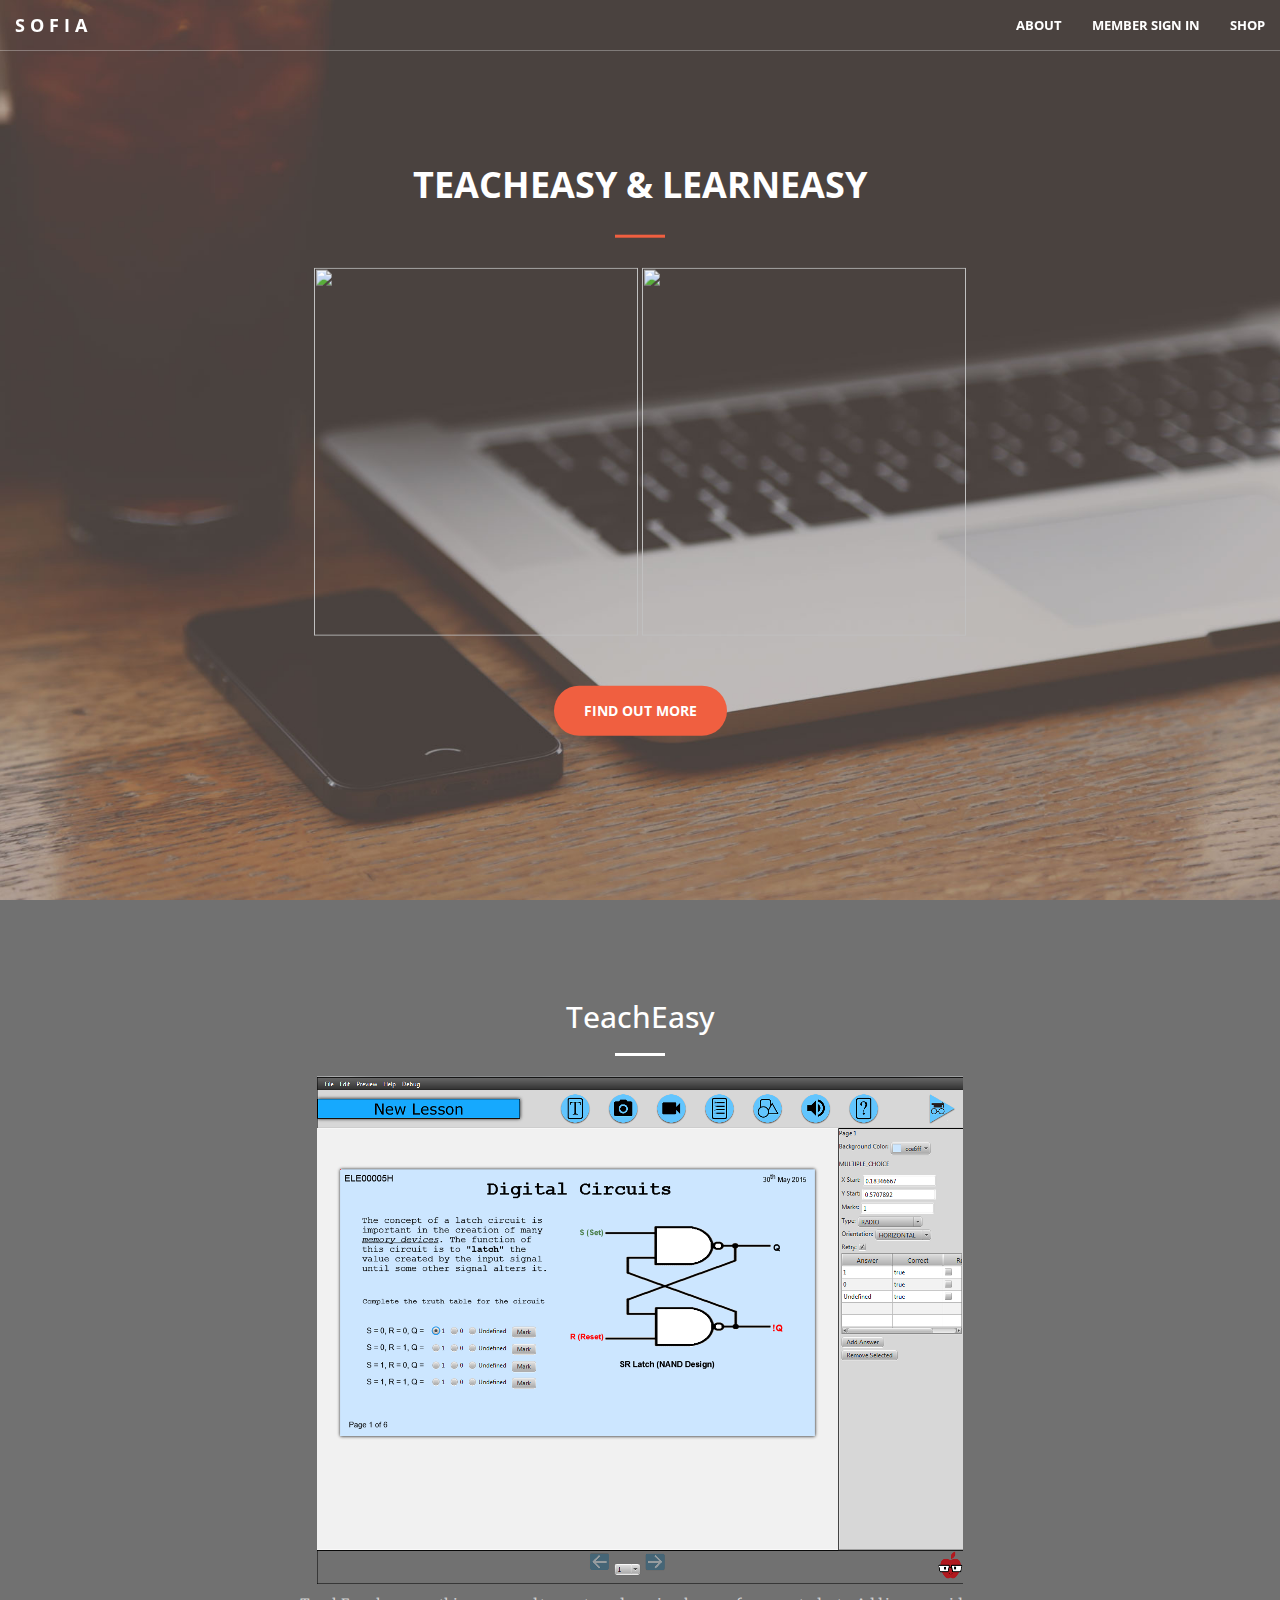
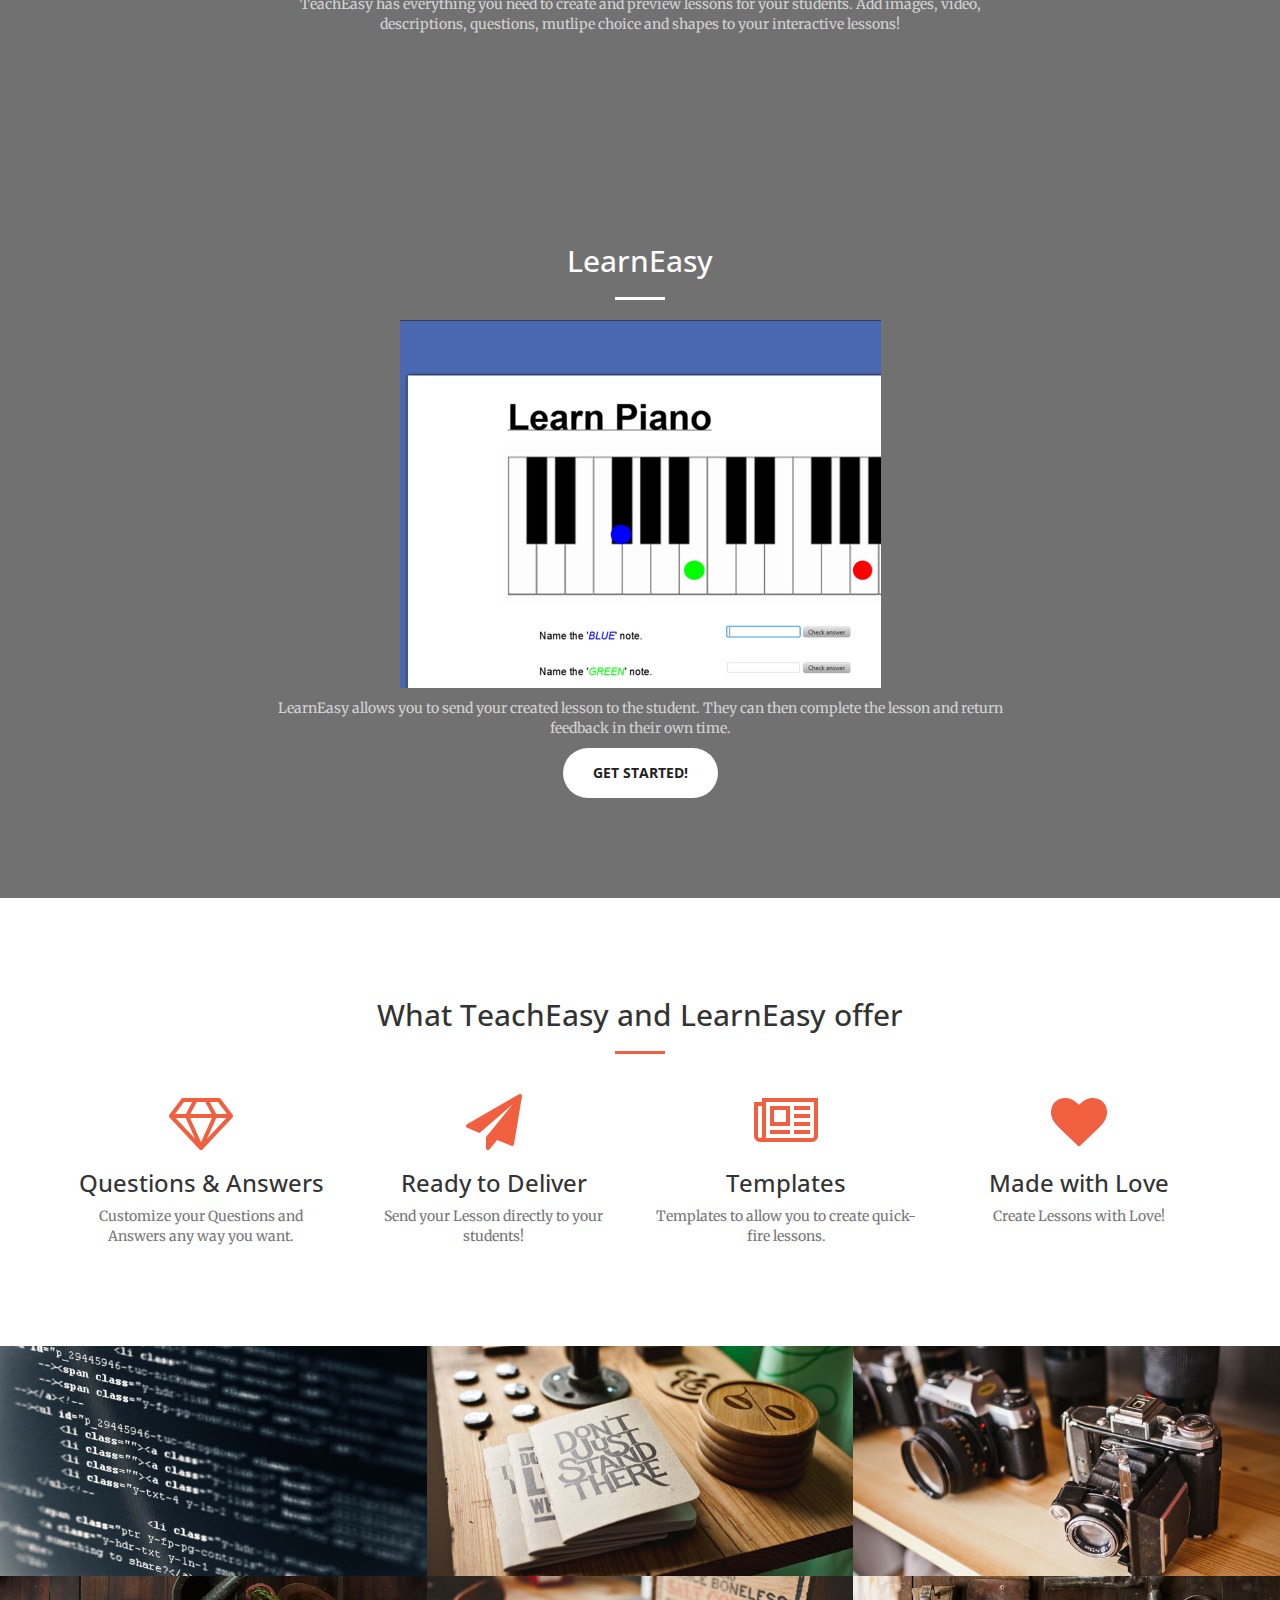
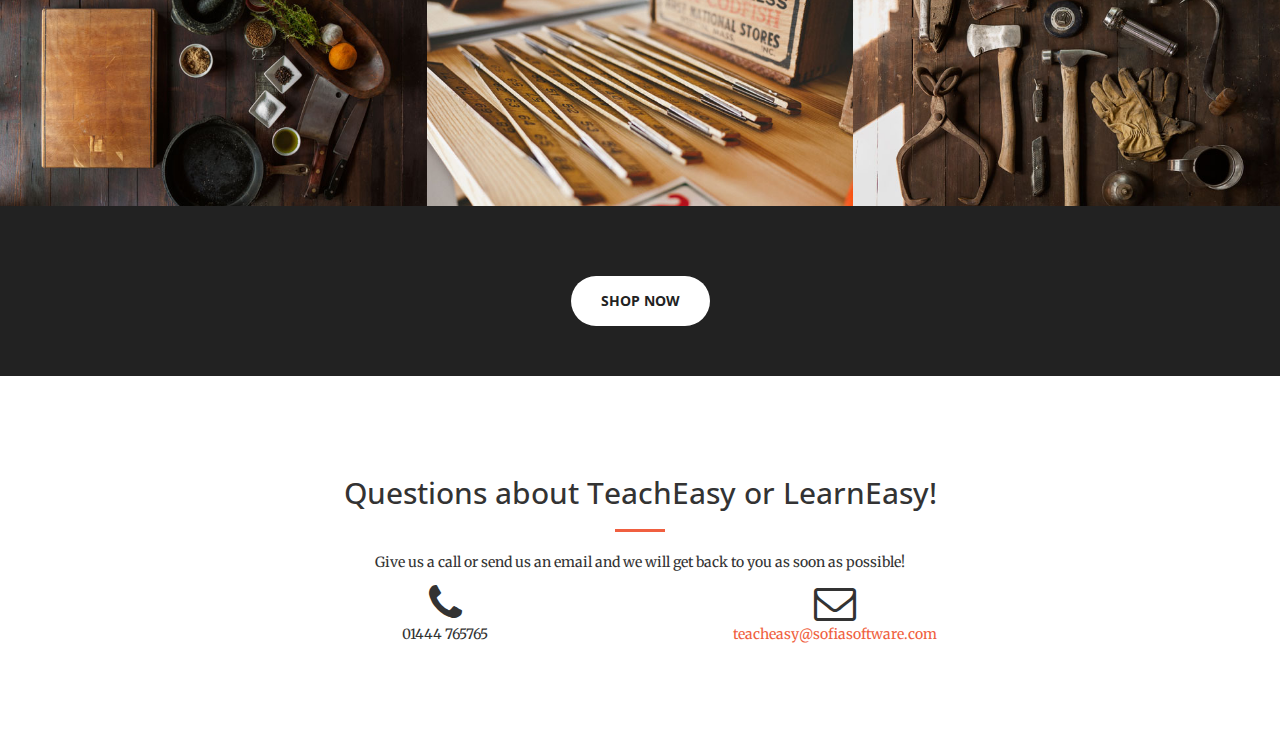
==== index.html @ ffafb415 "Some changes..." ====
<!DOCTYPE html>
<html lang="en">

<head>

    <meta charset="utf-8">
    <meta http-equiv="X-UA-Compatible" content="IE=edge">
    <meta name="viewport" content="width=device-width, initial-scale=1">
    <meta name="description" content="">
    <meta name="author" content="">

    <title>Sofia Software Solutions - TeachEasy & LearnEasy</title>

    <!-- Bootstrap Core CSS -->
    <link rel="stylesheet" href="css/bootstrap.min.css" type="text/css">

    <!-- Custom Fonts -->
    <link href='http://fonts.googleapis.com/css?family=Open+Sans:300italic,400italic,600italic,700italic,800italic,400,300,600,700,800' rel='stylesheet' type='text/css'>
    <link href='http://fonts.googleapis.com/css?family=Merriweather:400,300,300italic,400italic,700,700italic,900,900italic' rel='stylesheet' type='text/css'>
    <link rel="stylesheet" href="font-awesome/css/font-awesome.min.css" type="text/css">

    <!-- Plugin CSS -->
    <link rel="stylesheet" href="css/animate.min.css" type="text/css">

    <!-- Custom CSS -->
    <link rel="stylesheet" href="css/creative.css" type="text/css">
    

        <script type="text/javascript" src="js/banner1.js"></script>
    <script type="text/javascript" src="http://www.google.com/jsapi"></script>
    <script type="text/javascript" src="js/modernizr.custom.41769.js"></script>

    <!-- HTML5 Shim and Respond.js IE8 support of HTML5 elements and media queries -->
    <!-- WARNING: Respond.js doesn't work if you view the page via file:// -->
    <!--[if lt IE 9]>
        <script src="https://oss.maxcdn.com/libs/html5shiv/3.7.0/html5shiv.js"></script>
        <script src="https://oss.maxcdn.com/libs/respond.js/1.4.2/respond.min.js"></script>
    <![endif]-->

</head>

<body id="page-top">

    <nav id="mainNav" class="navbar navbar-default navbar-fixed-top">
        <div class="container-fluid">
            <!-- Brand and toggle get grouped for better mobile display -->
            <div class="navbar-header">
                <button type="button" class="navbar-toggle collapsed" data-toggle="collapse" data-target="#bs-example-navbar-collapse-1">
                    <span class="sr-only">Toggle navigation</span>
                    <span class="icon-bar"></span>
                    <span class="icon-bar"></span>
                    <span class="icon-bar"></span>
                </button>
                <a class="navbar-brand page-scroll" href="#page-top">S O F I A</a>
            </div>

            <!-- Collect the nav links, forms, and other content for toggling -->
            <div class="collapse navbar-collapse" id="bs-example-navbar-collapse-1">   

                <ul class="nav navbar-nav navbar-right">
                    <li>
                        <a class="page-scroll" href="#TeachEasy">About</a>
                    </li>
                    <li>
                        <a class="btn wow tada" href="signin.html">Member Sign In</a>
                    </li>
                    <li>
                        <a class="page-scroll" href="#portfolio">Shop</a>
                    </li>
                </ul>
            </div>
            <!-- /.navbar-collapse -->
        </div>
        <!-- /.container-fluid -->
    </nav>

    <header >
        <div class="header-content">
            <div class="header-content-inner">
                <h1>TeachEasy & LearnEasy</h1>
                <hr>
                <p><a href="#LearnEasy"><img style="width: 324px; height: 368px;" src="/img/LE.png"></a>
                   <a href="#TeachEasy"><img style="width: 324px; height: 368px;" src="/img/TE.png"></a>
                </p>
                <a href="#TeachEasy" class="btn btn-primary btn-xl page-scroll">Find Out More</a>
            </div>
        </div>
    </header>

    <section class="bg-primary" id="TeachEasy">
        <div class="container">
            <div class="row">
                <div class="col-lg-8 col-lg-offset-2 text-center">
                    <h2 class="section-heading">TeachEasy</h2>
                    <hr class="light">
                    <p><img src="images/FrontPage/TeachEasyScreen.png"></p>
                    <p class="text-faded">TeachEasy has everything you need to create and preview lessons for your students. Add images, video, descriptions, questions, mutlipe choice and shapes to your interactive lessons!</p>
                </div>
            </div>
        </div>
    </section>

    <section class="bg-primary" id="LearnEasy">
        <div class="container">
            <div class="row">
                <div class="col-lg-8 col-lg-offset-2 text-center">
                    <h2 class="section-heading">LearnEasy</h2>
                    <hr class="light">
                    <p><img src="img/learnEasyScreenshot.png"></p>
                    <p class="text-faded">LearnEasy allows you to send your created lesson to the student. They can then complete the lesson and return feedback in their own time.</p>
                    <a href="#" class="btn btn-default btn-xl">Get Started!</a>
                </div>
            </div>
        </div>
    </section>
    
    <section id="services">
        <div class="container">
            <div class="row">
                <div class="col-lg-12 text-center">
                    <h2 class="section-heading">What TeachEasy and LearnEasy offer</h2>
                    <hr class="primary">
                </div>
            </div>
        </div>
        <div class="container">
            <div class="row">
                <div class="col-lg-3 col-md-6 text-center">
                    <div class="service-box">
                        <i class="fa fa-4x fa-diamond wow bounceIn text-primary"></i>
                        <h3>Questions & Answers</h3>
                        <p class="text-muted">Customize your Questions and Answers any way you want.</p>
                    </div>
                </div>
                <div class="col-lg-3 col-md-6 text-center">
                    <div class="service-box">
                        <i class="fa fa-4x fa-paper-plane wow bounceIn text-primary" data-wow-delay=".1s"></i>
                        <h3>Ready to Deliver</h3>
                        <p class="text-muted">Send your Lesson directly to your students!</p>
                    </div>
                </div>
                <div class="col-lg-3 col-md-6 text-center">
                    <div class="service-box">
                        <i class="fa fa-4x fa-newspaper-o wow bounceIn text-primary" data-wow-delay=".2s"></i>
                        <h3>Templates</h3>
                        <p class="text-muted">Templates to allow you to create quick-fire lessons.</p>
                    </div>
                </div>
                <div class="col-lg-3 col-md-6 text-center">
                    <div class="service-box">
                        <i class="fa fa-4x fa-heart wow bounceIn text-primary" data-wow-delay=".3s"></i>
                        <h3>Made with Love</h3>
                        <p class="text-muted">Create Lessons with Love!</p>
                    </div>
                </div>
            </div>
        </div>
    </section>

    <section class="no-padding" id="portfolio">
        <div class="container-fluid">
            <div class="row no-gutter">
                <div class="col-lg-4 col-sm-6">
                    <a href="#" class="portfolio-box">
                        <img src="img/picturelinks/code.png" class="img-responsive" alt="">
                        <div class="portfolio-box-caption">
                            <div class="portfolio-box-caption-content">
                                <div class="project-name">
                                    Multimedia capabilities
                                </div>
                            </div>
                        </div>
                    </a>
                </div>
                <div class="col-lg-4 col-sm-6">
                    <a href="#" class="portfolio-box">
                        <img src="img/portfolio/2.jpg" class="img-responsive" alt="">
                        <div class="portfolio-box-caption">
                            <div class="portfolio-box-caption-content">
                                <div class="project-name">
                                    Video & Audio Support
                                </div>
                            </div>
                        </div>
                    </a>
                </div>
                <div class="col-lg-4 col-sm-6">
                    <a href="#" class="portfolio-box">
                        <img src="img/portfolio/3.jpg" class="img-responsive" alt="">
                        <div class="portfolio-box-caption">
                            <div class="portfolio-box-caption-content">
                                <div class="project-name">
                                    Interactive Feedback
                                </div>
                            </div>
                        </div>
                    </a>
                </div>
                <div class="col-lg-4 col-sm-6">
                    <a href="#" class="portfolio-box">
                        <img src="img/portfolio/4.jpg" class="img-responsive" alt="">
                        <div class="portfolio-box-caption">
                            <div class="portfolio-box-caption-content">
                                <div class="project-name">
                                    Fully Customizable Lessons
                                </div>
                            </div>
                        </div>
                    </a>
                </div>
                <div class="col-lg-4 col-sm-6">
                    <a href="#" class="portfolio-box">
                        <img src="img/portfolio/5.jpg" class="img-responsive" alt="">
                        <div class="portfolio-box-caption">
                            <div class="portfolio-box-caption-content">
                                <div class="project-name">
                                    Portable Files
                                </div>
                            </div>
                        </div>
                    </a>
                </div>
                <div class="col-lg-4 col-sm-6">
                    <a href="#" class="portfolio-box">
                        <img src="img/portfolio/6.jpg" class="img-responsive" alt="">
                        <div class="portfolio-box-caption">
                            <div class="portfolio-box-caption-content">
                                <div class="project-name">
                                    User Community
                                </div>
                            </div>
                        </div>
                    </a>
                </div>
            </div>
        </div>
    </section>

    <aside class="bg-dark">
        <div class="container text-center">
            <div class="call-to-action">
                <h2></h2>
                <a href="shop.html" class="btn btn-default btn-xl wow tada">Shop Now</a>
            </div>
        </div>
    </aside>

    <section id="contact">
        <div class="container">
            <div class="row">
                <div class="col-lg-8 col-lg-offset-2 text-center">
                    <h2 class="section-heading">Questions about TeachEasy or LearnEasy!</h2>
                    <hr class="primary">
                    <p>Give us a call or send us an email and we will get back to you as soon as possible!</p>
                </div>
                <div class="col-lg-4 col-lg-offset-2 text-center">
                    <i class="fa fa-phone fa-3x wow bounceIn"></i>
                    <p>01444 765765</p>
                </div>
                <div class="col-lg-4 text-center">
                    <i class="fa fa-envelope-o fa-3x wow bounceIn" data-wow-delay=".1s"></i>
                    <p><a href="mailto:your-email@your-domain.com">teacheasy@sofiasoftware.com</a></p>
                </div>
            </div>
        </div>
    </section>

    <!-- jQuery -->
    <script src="js/jquery.js"></script>

    <!-- Bootstrap Core JavaScript -->
    <script src="js/bootstrap.min.js"></script>

    <!-- Plugin JavaScript -->
    <script src="js/jquery.easing.min.js"></script>
    <script src="js/jquery.fittext.js"></script>
    <script src="js/wow.min.js"></script>

    <!-- Custom Theme JavaScript -->
<script type="text/javascript">
			
			if(Modernizr.canvas) {
			
				var wrapper = document.getElementById('wrapper'),
					loading	= document.createElement('div');
				
				loading.className = 'loading';
				loading.setAttribute('id','loading');
				loading.innerHTML = 'Loading...';

				wrapper.appendChild(loading);
			
				google.load('webfont','1');
				google.setOnLoadCallback(function() {
					WebFont.load({
						google: {
							families: ['Jockey One']
						},
						active: function() {
							setTimeout(function() {
								
								loading.style.display = 'none';
								
								var banner = new Banner();
								banner.initialize('canvas-banner');
								
								document.getElementById('font').style.display = 'block';
							
							}, 1000);
						},
						inactive: function() {
							
							// google font not loaded, we will use the default font : Arial (set in baner.js file)
							loading.style.display = 'none';
							
							var banner = new Banner();
							banner.initialize('canvas-banner');
							
						}
					});
				});
			
			}
			
        </script>

</body>

</html>
---- css/creative.css ----
/*!
 * Start Bootstrap - Creative Bootstrap Theme (http://startbootstrap.com)
 * Code licensed under the Apache License v2.0.
 * For details, see http://www.apache.org/licenses/LICENSE-2.0.
 */

html,
body {
    width: 100%;
    height: 100%;
}

body {
    font-family: Merriweather,'Helvetica Neue',Arial,sans-serif;
}

hr {
    max-width: 50px;
    border-color: #f05f40;
    border-width: 3px;
}

hr.light {
    border-color: #fff;
}

a {
    color: #f05f40;
    -webkit-transition: all .35s;
    -moz-transition: all .35s;
    transition: all .35s;
}

a:hover,
a:focus {
    color: #eb3812;
}

h1,
h2,
h3,
h4,
h5,
h6 {
    font-family: 'Open Sans','Helvetica Neue',Arial,sans-serif;
}
.wrapper {
  margin: 50px auto;
  width: 280px;
  height: 370px;
  background: white;
  border-radius: 10px;
  -webkit-box-shadow: 0px 0px 8px rgba(0,0,0,0.3);
  -moz-box-shadow:    0px 0px 8px rgba(0,0,0,0.3);
  box-shadow:         0px 0px 8px rgba(0,0,0,0.3);
  position: relative;
  z-index: 90;
}

.ribbon-wrapper-green {
  width: 85px;
  height: 88px;
  overflow: hidden;
  position: absolute;
  top: -3px;
  right: -3px;
}

.ribbon-green {
  font: bold 15px Sans-Serif;
  color: #333;
  text-align: center;
  text-shadow: rgba(255,255,255,0.5) 0px 1px 0px;
  -webkit-transform: rotate(45deg);
  -moz-transform:    rotate(45deg);
  -ms-transform:     rotate(45deg);
  -o-transform:      rotate(45deg);
  position: relative;
  padding: 7px 0;
  left: -5px;
  top: 15px;
  width: 120px;
  background-color: #BFDC7A;
  background-image: -webkit-gradient(linear, left top, left bottom, from(#BFDC7A), to(#8EBF45)); 
  background-image: -webkit-linear-gradient(top, #BFDC7A, #8EBF45); 
  background-image:    -moz-linear-gradient(top, #BFDC7A, #8EBF45); 
  background-image:     -ms-linear-gradient(top, #BFDC7A, #8EBF45); 
  background-image:      -o-linear-gradient(top, #BFDC7A, #8EBF45); 
  color: #6a6340;
  -webkit-box-shadow: 0px 0px 3px rgba(0,0,0,0.3);
  -moz-box-shadow:    0px 0px 3px rgba(0,0,0,0.3);
  box-shadow:         0px 0px 3px rgba(0,0,0,0.3);
}

.ribbon-green:before, .ribbon-green:after {
  content: "";
  border-top:   3px solid #6e8900;   
  border-left:  3px solid transparent;
  border-right: 3px solid transparent;
  position:absolute;
  bottom: -3px;
}

.ribbon-green:before {
  left: 0;
}
.ribbon-green:after {
  right: 0;
}​

p {
    margin-bottom: 20px;
    font-size: 16px;
    line-height: 1.5;
}

.bg-primary {
    background-color: #717171;
}
.bg-secondary {
    background-colour: #DDEAFC;
}

.bg-dark {
    color: #fff;
    background-color: #222;
}

.text-faded {
    color: rgba(255,255,255,.7);
}

section {
    padding: 100px 0;
}

aside {
    padding: 50px 0;
}

.no-padding {
    padding: 0;
}

.navbar-default {
    border-color: rgba(33,34,34,.05);
    font-family: 'Open Sans','Helvetica Neue',Arial,sans-serif;
    background-color: #fff;
    -webkit-transition: all .35s;
    -moz-transition: all .35s;
    transition: all .35s;
}

.navbar-default .navbar-header .navbar-brand {
    text-transform: uppercase;
    font-family: 'Open Sans','Helvetica Neue',Arial,sans-serif;
    font-weight: 700;
    color: #f05f40;
}

.navbar-default .navbar-header .navbar-brand:hover,
.navbar-default .navbar-header .navbar-brand:focus {
    color: #eb3812;
}

.navbar-default .nav > li>a,
.navbar-default .nav>li>a:focus {
    text-transform: uppercase;
    font-size: 13px;
    font-weight: 700;
    color: #222;
}

.navbar-default .nav > li>a:hover,
.navbar-default .nav>li>a:focus:hover {
    color: #f05f40;
}

.navbar-default .nav > li.active>a,
.navbar-default .nav>li.active>a:focus {
    color: #f05f40!important;
    background-color: transparent;
}

.navbar-default .nav > li.active>a:hover,
.navbar-default .nav>li.active>a:focus:hover {
    background-color: transparent;
}

@media(min-width:768px) {
    .navbar-default {
        border-color: rgba(255,255,255,.3);
        background-color: transparent;
    }

    .navbar-default .navbar-header .navbar-brand {
        color: rgba(255,255,255,.7);
    }

    .navbar-default .navbar-header .navbar-brand:hover,
    .navbar-default .navbar-header .navbar-brand:focus {
        color: #fff;
    }

    .navbar-default .nav > li>a,
    .navbar-default .nav>li>a:focus {
        color: rgba(255,255,255,1);
    }

    .navbar-default .nav > li>a:hover,
    .navbar-default .nav>li>a:focus:hover {
        color: #fff;
    }

    .navbar-default.affix {
        border-color: rgba(34,34,34,.05);
        background-color: #fff;
    }

    .navbar-default.affix .navbar-header .navbar-brand {
        font-size: 14px;
        color: #f05f40;
    }

    .navbar-default.affix .navbar-header .navbar-brand:hover,
    .navbar-default.affix .navbar-header .navbar-brand:focus {
        color: #eb3812;
    }

    .navbar-default.affix .nav > li>a,
    .navbar-default.affix .nav>li>a:focus {
        color: #222;
    }

    .navbar-default.affix .nav > li>a:hover,
    .navbar-default.affix .nav>li>a:focus:hover {
        color: #f05f40;
    }
}

header {
    position: relative;
    width: 100%;
    min-height: auto;
    text-align: center;
    color: #fFf;
    background-image: url(../img/header.jpg);
    background-position: center;
    -webkit-background-size: cover;
    -moz-background-size: cover;
    background-size: cover;
    -o-background-size: cover;
}

header .header-content {
    position: relative;
    width: 100%;
    padding: 100px 15px;
    text-align: center;
}

header .header-content .header-content-inner h1 {
    margin-top: 0;
    margin-bottom: 0;
    text-transform: uppercase;
    font-weight: 700;
}

header .header-content .header-content-inner hr {
    margin: 30px auto;
}

header .header-content .header-content-inner p {
    margin-bottom: 50px;
    font-size: 16px;
    font-weight: 300;
    color: rgba(255,255,255,.7);
}

@media(min-width:768px) {
    header {
        min-height: 100%;
    }

    header .header-content {
        position: absolute;
        top: 50%;
        padding: 0 50px;
        -webkit-transform: translateY(-50%);
        -ms-transform: translateY(-50%);
        transform: translateY(-50%);
    }

    header .header-content .header-content-inner {
        margin-right: auto;
        margin-left: auto;
        max-width: 1000px;
    }

    header .header-content .header-content-inner p {
        margin-right: auto;
        margin-left: auto;
        max-width: 80%;
        font-size: 18px;
    }
}

.section-heading {
    margin-top: 0;
}

.service-box {
    margin: 50px auto 0;
    max-width: 400px;
}

@media(min-width:992px) {
    .service-box {
        margin: 20px auto 0;
    }
}

.service-box p {
    margin-bottom: 0;
}

.portfolio-box {
    display: block;
    position: relative;
    margin: 0 auto;
    max-width: 650px;
}

.portfolio-box .portfolio-box-caption {
    display: block;
    position: absolute;
    bottom: 0;
    width: 100%;
    height: 100%;
    text-align: center;
    color: #fff;
    opacity: 0;
    background: rgba(240,95,64,.9);
    -webkit-transition: all .35s;
    -moz-transition: all .35s;
    transition: all .35s;
}

.portfolio-box .portfolio-box-caption .portfolio-box-caption-content {
    position: absolute;
    top: 50%;
    width: 100%;
    text-align: center;
    transform: translateY(-50%);
}

.portfolio-box .portfolio-box-caption .portfolio-box-caption-content .project-category,
.portfolio-box .portfolio-box-caption .portfolio-box-caption-content .project-name {
    padding: 0 15px;
    font-family: 'Open Sans','Helvetica Neue',Arial,sans-serif;
}

.portfolio-box .portfolio-box-caption .portfolio-box-caption-content .project-category {
    text-transform: uppercase;
    font-size: 14px;
    font-weight: 600;
}

.portfolio-box .portfolio-box-caption .portfolio-box-caption-content .project-name {
    font-size: 18px;
}

.portfolio-box:hover .portfolio-box-caption {
    opacity: 1;
}

@media(min-width:768px) {
    .portfolio-box .portfolio-box-caption .portfolio-box-caption-content .project-category {
        font-size: 16px;
    }

    .portfolio-box .portfolio-box-caption .portfolio-box-caption-content .project-name {
        font-size: 22px;
    }
}

.call-to-action h2 {
    margin: 0 auto 20px;
}

.text-primary {
    color: #f05f40;
}

.no-gutter > [class*=col-] {
    padding-right: 0;
    padding-left: 0;
}

.btn-default {
    border-color: #fff;
    color: #222;
    background-color: #fff;
    -webkit-transition: all .35s;
    -moz-transition: all .35s;
    transition: all .35s;
}

.btn-default:hover,
.btn-default:focus,
.btn-default.focus,
.btn-default:active,
.btn-default.active,
.open > .dropdown-toggle.btn-default {
    border-color: #ededed;
    color: #222;
    background-color: #f2f2f2;
}

.btn-default:active,
.btn-default.active,
.open > .dropdown-toggle.btn-default {
    background-image: none;
}

.btn-default.disabled,
.btn-default[disabled],
fieldset[disabled] .btn-default,
.btn-default.disabled:hover,
.btn-default[disabled]:hover,
fieldset[disabled] .btn-default:hover,
.btn-default.disabled:focus,
.btn-default[disabled]:focus,
fieldset[disabled] .btn-default:focus,
.btn-default.disabled.focus,
.btn-default[disabled].focus,
fieldset[disabled] .btn-default.focus,
.btn-default.disabled:active,
.btn-default[disabled]:active,
fieldset[disabled] .btn-default:active,
.btn-default.disabled.active,
.btn-default[disabled].active,
fieldset[disabled] .btn-default.active {
    border-color: #fff;
    background-color: #fff;
}

.btn-default .badge {
    color: #fff;
    background-color: #222;
}

.btn-primary {
    border-color: #f05f40;
    color: #fff;
    background-color: #f05f40;
    -webkit-transition: all .35s;
    -moz-transition: all .35s;
    transition: all .35s;
}

.btn-primary:hover,
.btn-primary:focus,
.btn-primary.focus,
.btn-primary:active,
.btn-primary.active,
.open > .dropdown-toggle.btn-primary {
    border-color: #ed431f;
    color: #fff;
    background-color: #ee4b28;
}

.btn-primary:active,
.btn-primary.active,
.open > .dropdown-toggle.btn-primary {
    background-image: none;
}

.btn-primary.disabled,
.btn-primary[disabled],
fieldset[disabled] .btn-primary,
.btn-primary.disabled:hover,
.btn-primary[disabled]:hover,
fieldset[disabled] .btn-primary:hover,
.btn-primary.disabled:focus,
.btn-primary[disabled]:focus,
fieldset[disabled] .btn-primary:focus,
.btn-primary.disabled.focus,
.btn-primary[disabled].focus,
fieldset[disabled] .btn-primary.focus,
.btn-primary.disabled:active,
.btn-primary[disabled]:active,
fieldset[disabled] .btn-primary:active,
.btn-primary.disabled.active,
.btn-primary[disabled].active,
fieldset[disabled] .btn-primary.active {
    border-color: #f05f40;
    background-color: #f05f40;
}

.btn-primary .badge {
    color: #f05f40;
    background-color: #fff;
}

.btn {
    border: 0;
    border-radius: 300px;
    text-transform: uppercase;
    font-family: 'Open Sans','Helvetica Neue',Arial,sans-serif;
    font-weight: 700;
}

.btn-xl {
    padding: 15px 30px;
}

::-moz-selection {
    text-shadow: none;
    color: #fff;
    background: #222;
}

::selection {
    text-shadow: none;
    color: #fff;
    background: #222;
}

img::selection {
    color: #fff;
    background: 0 0;
}

img::-moz-selection {
    color: #fff;
    background: 0 0;
}

body {
    webkit-tap-highlight-color: #222;
}
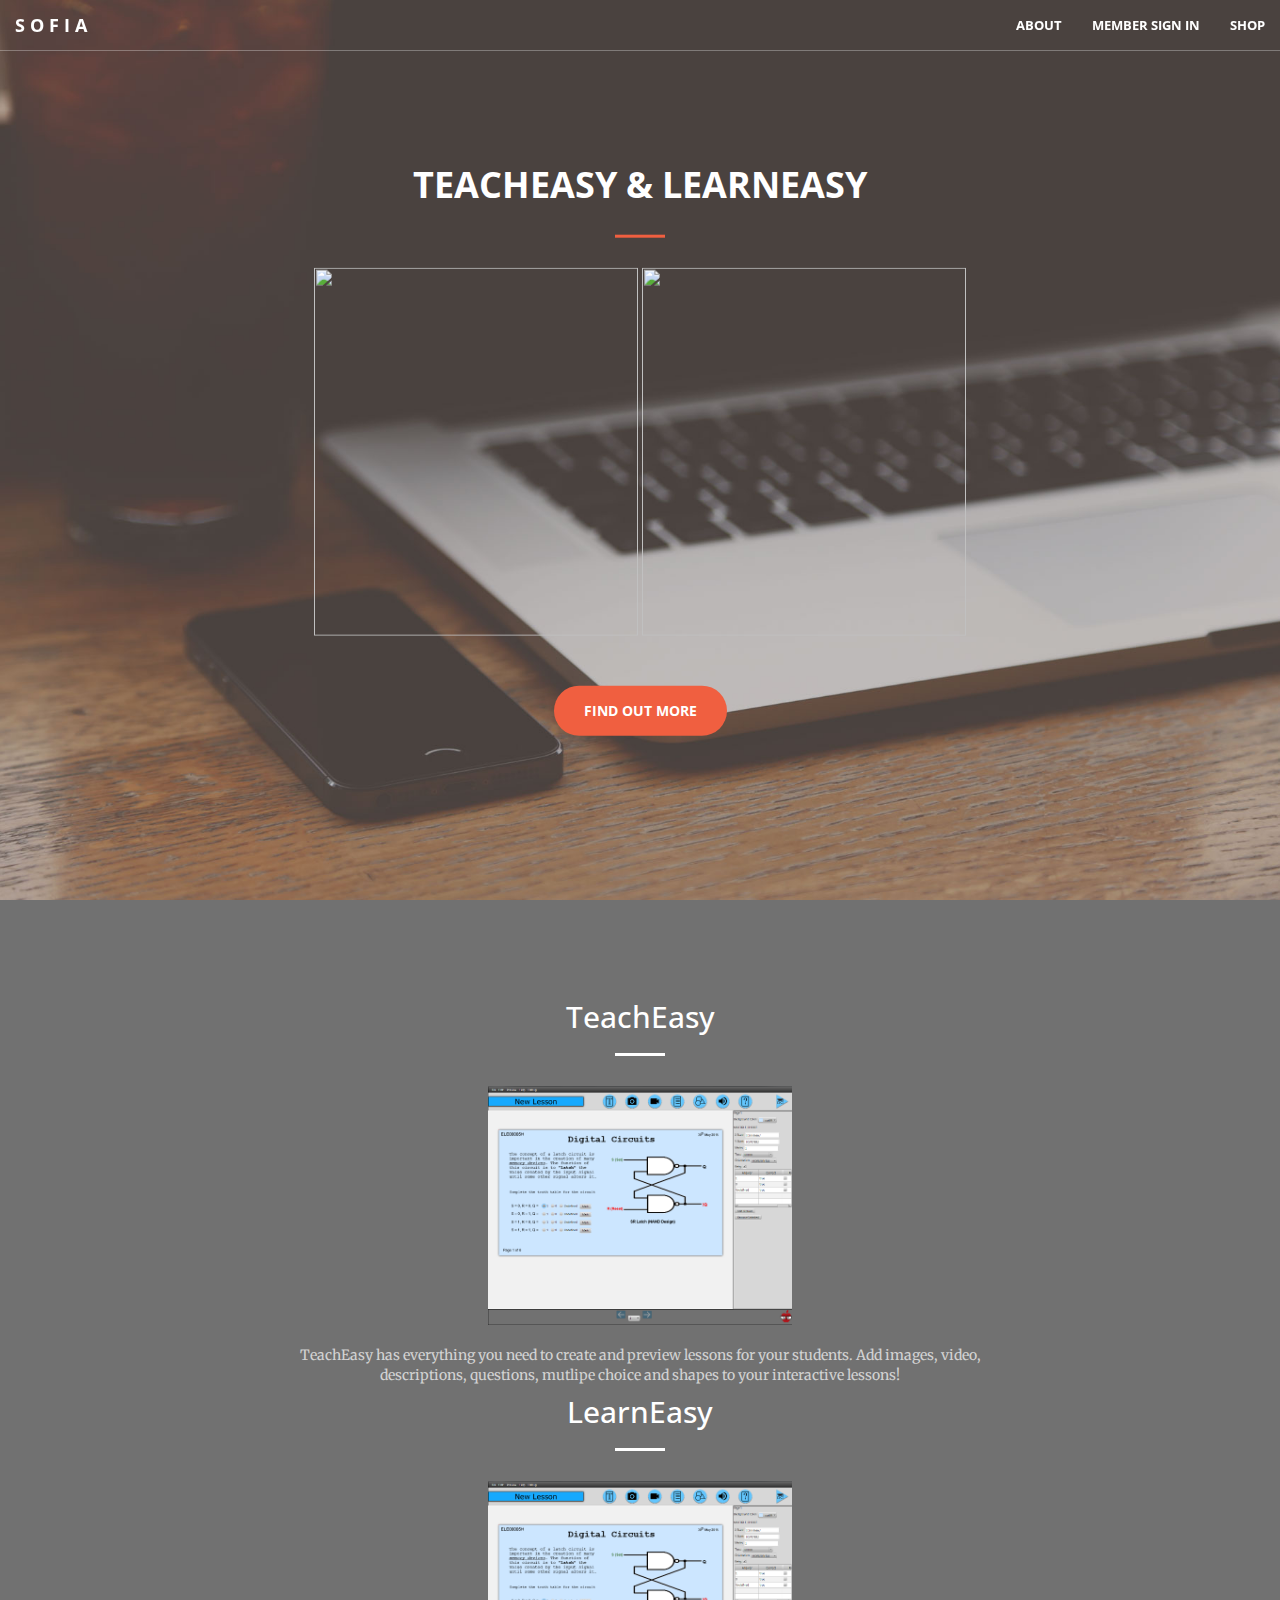
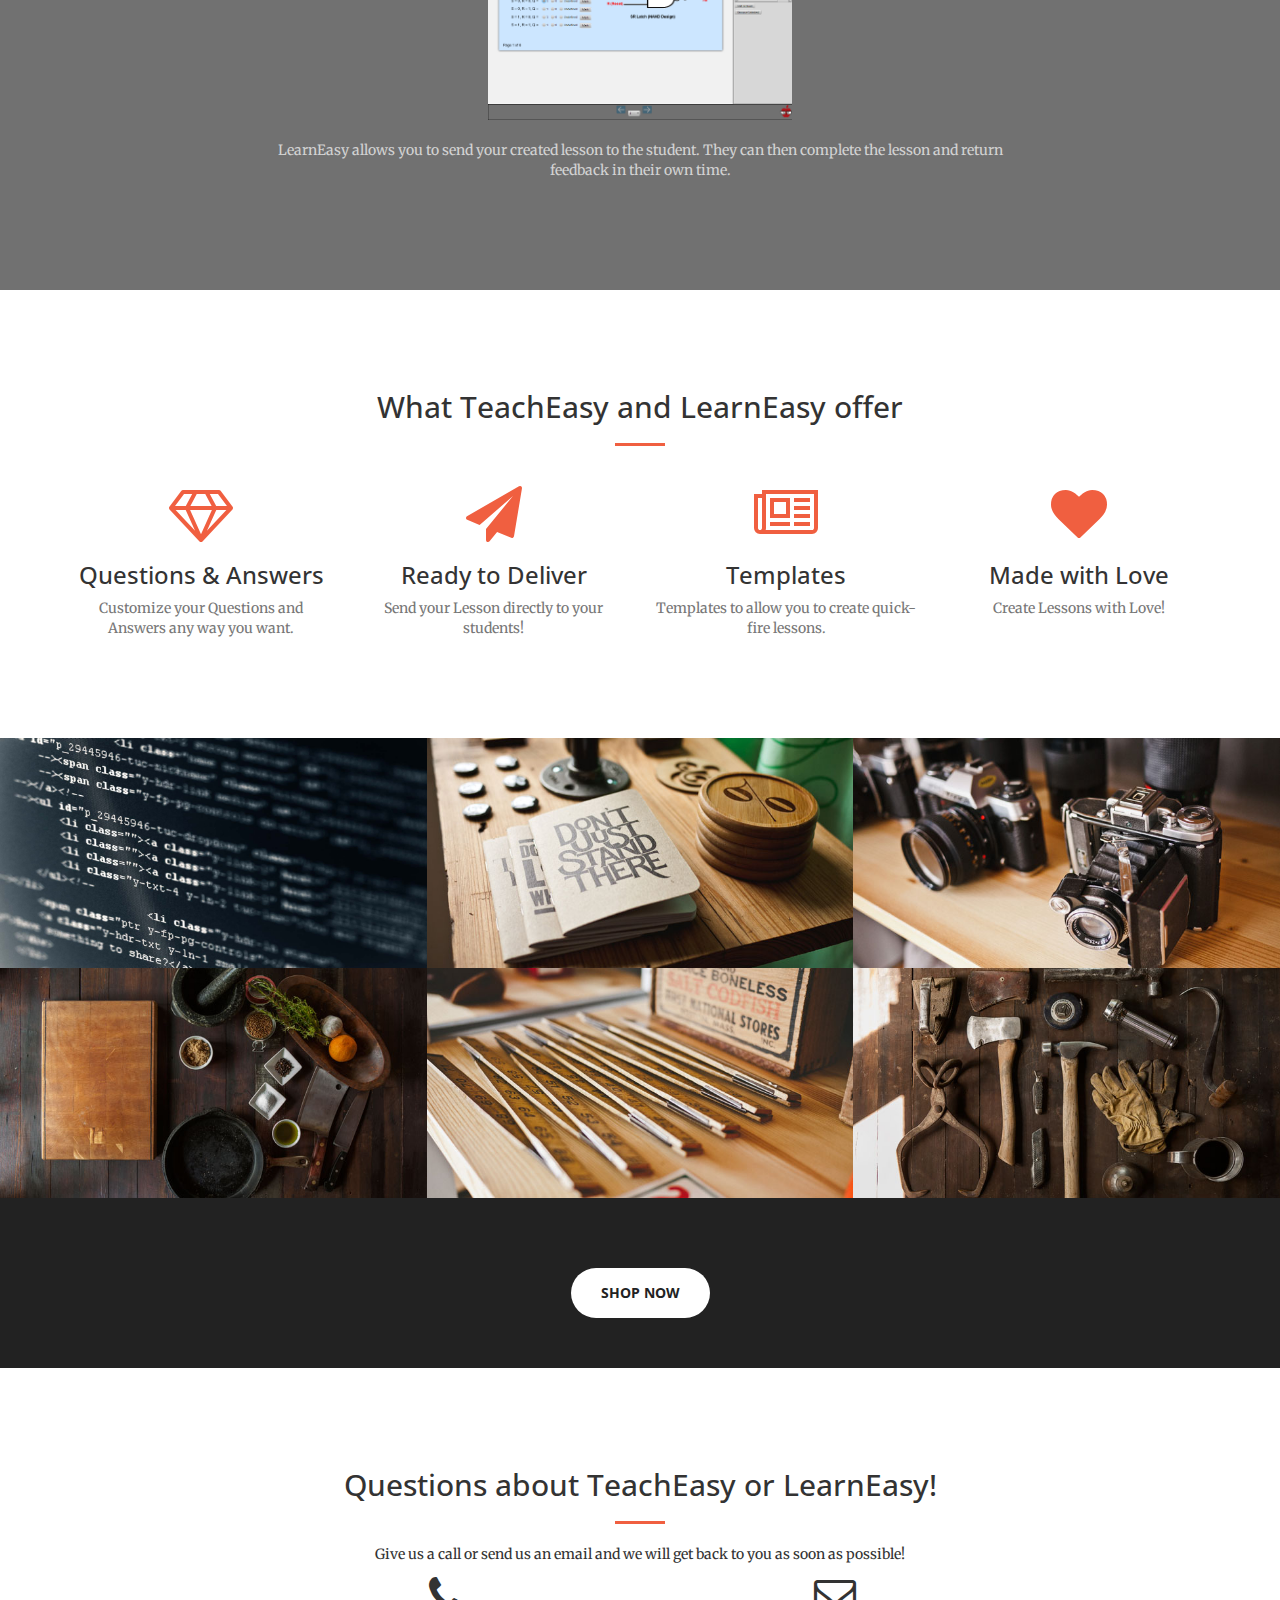
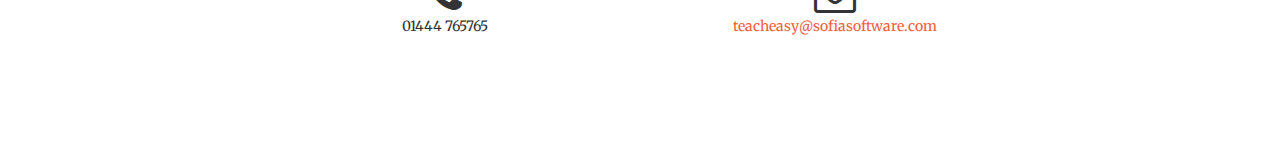
==== commit 96b625c6: "LearnEasy edit" ====
--- a/index.html
+++ b/index.html
@@ -89,26 +89,20 @@
 
     <section class="bg-primary" id="TeachEasy">
         <div class="container">
-            <div class="row">
+            <div class="column">
                 <div class="col-lg-8 col-lg-offset-2 text-center">
                     <h2 class="section-heading">TeachEasy</h2>
                     <hr class="light">
-                    <p><img src="images/FrontPage/TeachEasyScreen.png"></p>
+                    <p><img style="width: 324px; padding: 10px" src="images/FrontPage/TeachEasyScreen.png"></p>
                     <p class="text-faded">TeachEasy has everything you need to create and preview lessons for your students. Add images, video, descriptions, questions, mutlipe choice and shapes to your interactive lessons!</p>
                 </div>
             </div>
-        </div>
-    </section>
-
-    <section class="bg-primary" id="LearnEasy">
-        <div class="container">
-            <div class="row">
+            <div class="column">
                 <div class="col-lg-8 col-lg-offset-2 text-center">
                     <h2 class="section-heading">LearnEasy</h2>
                     <hr class="light">
-                    <p><img src="img/learnEasyScreenshot.png"></p>
+                    <p><img style="width: 324px; padding: 10px" src="images/FrontPage/TeachEasyScreen.png"></p>
                     <p class="text-faded">LearnEasy allows you to send your created lesson to the student. They can then complete the lesson and return feedback in their own time.</p>
-                    <a href="#" class="btn btn-default btn-xl">Get Started!</a>
                 </div>
             </div>
         </div>
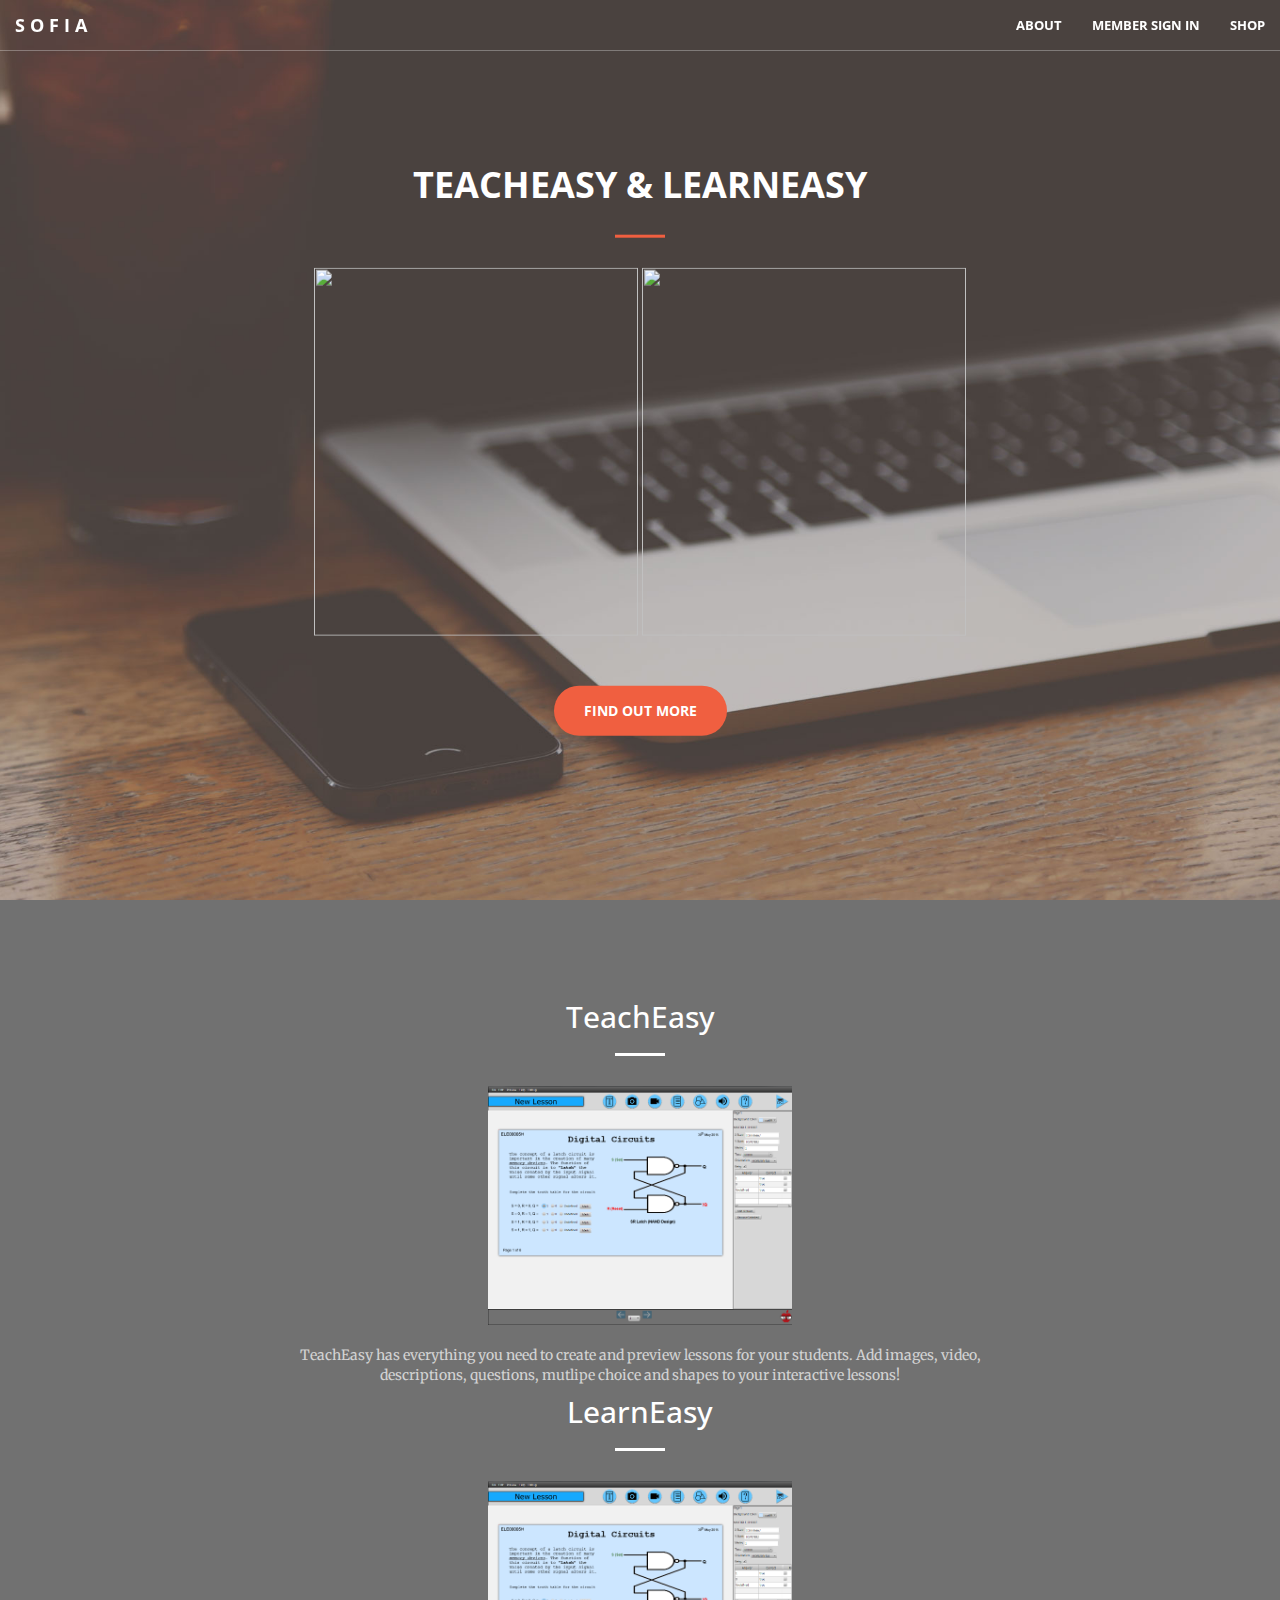
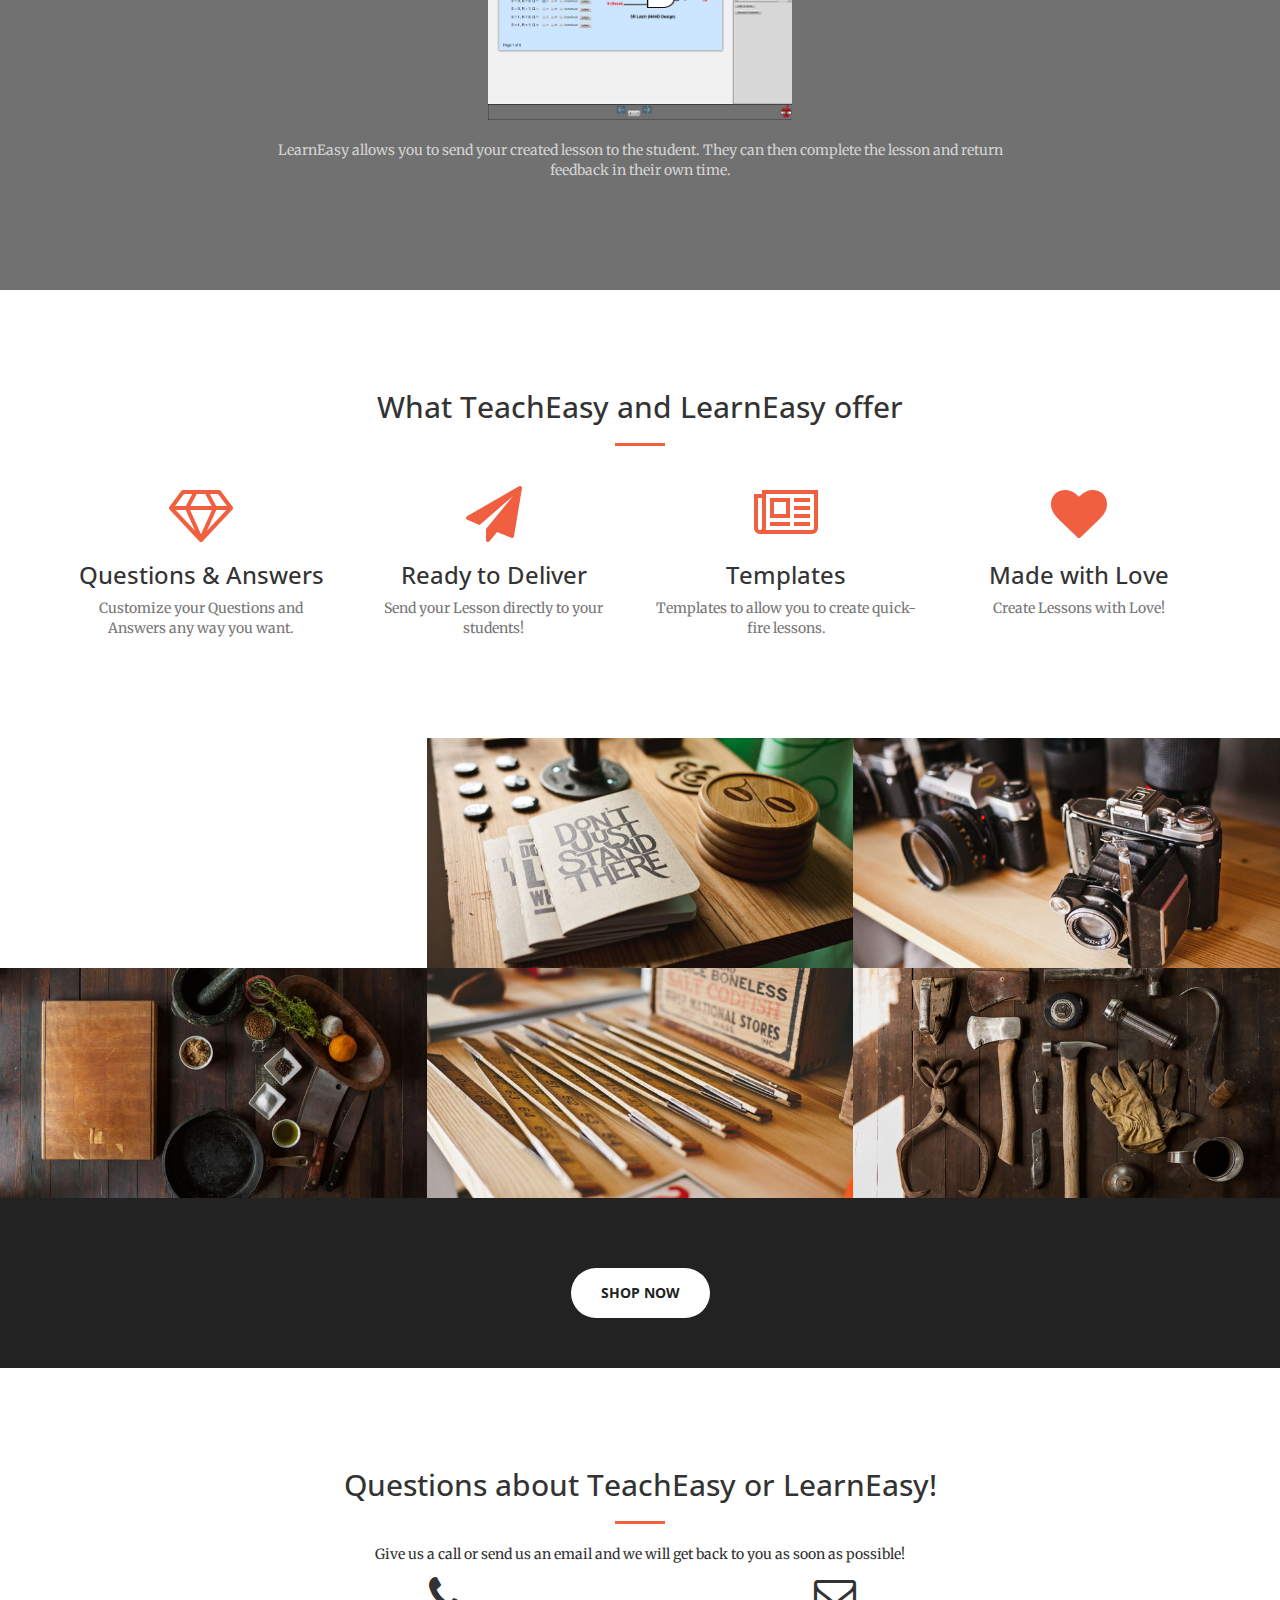
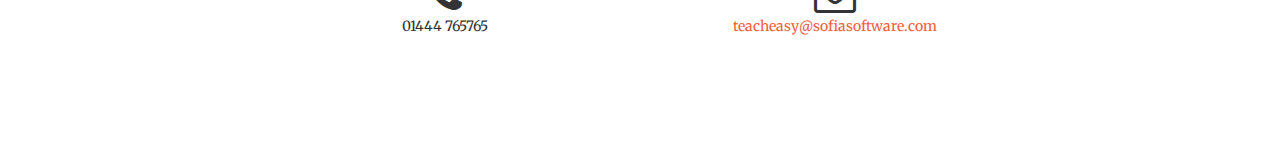
==== commit 8c81999a: "Responsive stuff" ====
--- a/index.html
+++ b/index.html
@@ -62,7 +62,7 @@
                         <a class="page-scroll" href="#TeachEasy">About</a>
                     </li>
                     <li>
-                        <a class="btn wow tada" href="signin.html">Member Sign In</a>
+                        <a class="page-scroll" href="signin.html">Member Sign In</a>
                     </li>
                     <li>
                         <a class="page-scroll" href="#portfolio">Shop</a>
@@ -155,7 +155,7 @@
         <div class="container-fluid">
             <div class="row no-gutter">
                 <div class="col-lg-4 col-sm-6">
-                    <a href="#" class="portfolio-box">
+                    <a class="portfolio-box">
                         <img src="img/picturelinks/code.png" class="img-responsive" alt="">
                         <div class="portfolio-box-caption">
                             <div class="portfolio-box-caption-content">
@@ -167,7 +167,7 @@
                     </a>
                 </div>
                 <div class="col-lg-4 col-sm-6">
-                    <a href="#" class="portfolio-box">
+                    <a class="portfolio-box">
                         <img src="img/portfolio/2.jpg" class="img-responsive" alt="">
                         <div class="portfolio-box-caption">
                             <div class="portfolio-box-caption-content">
@@ -179,7 +179,7 @@
                     </a>
                 </div>
                 <div class="col-lg-4 col-sm-6">
-                    <a href="#" class="portfolio-box">
+                    <a class="portfolio-box">
                         <img src="img/portfolio/3.jpg" class="img-responsive" alt="">
                         <div class="portfolio-box-caption">
                             <div class="portfolio-box-caption-content">
@@ -191,7 +191,7 @@
                     </a>
                 </div>
                 <div class="col-lg-4 col-sm-6">
-                    <a href="#" class="portfolio-box">
+                    <a class="portfolio-box">
                         <img src="img/portfolio/4.jpg" class="img-responsive" alt="">
                         <div class="portfolio-box-caption">
                             <div class="portfolio-box-caption-content">
@@ -203,7 +203,7 @@
                     </a>
                 </div>
                 <div class="col-lg-4 col-sm-6">
-                    <a href="#" class="portfolio-box">
+                    <a class="portfolio-box">
                         <img src="img/portfolio/5.jpg" class="img-responsive" alt="">
                         <div class="portfolio-box-caption">
                             <div class="portfolio-box-caption-content">
@@ -215,7 +215,7 @@
                     </a>
                 </div>
                 <div class="col-lg-4 col-sm-6">
-                    <a href="#" class="portfolio-box">
+                    <a class="portfolio-box">
                         <img src="img/portfolio/6.jpg" class="img-responsive" alt="">
                         <div class="portfolio-box-caption">
                             <div class="portfolio-box-caption-content">
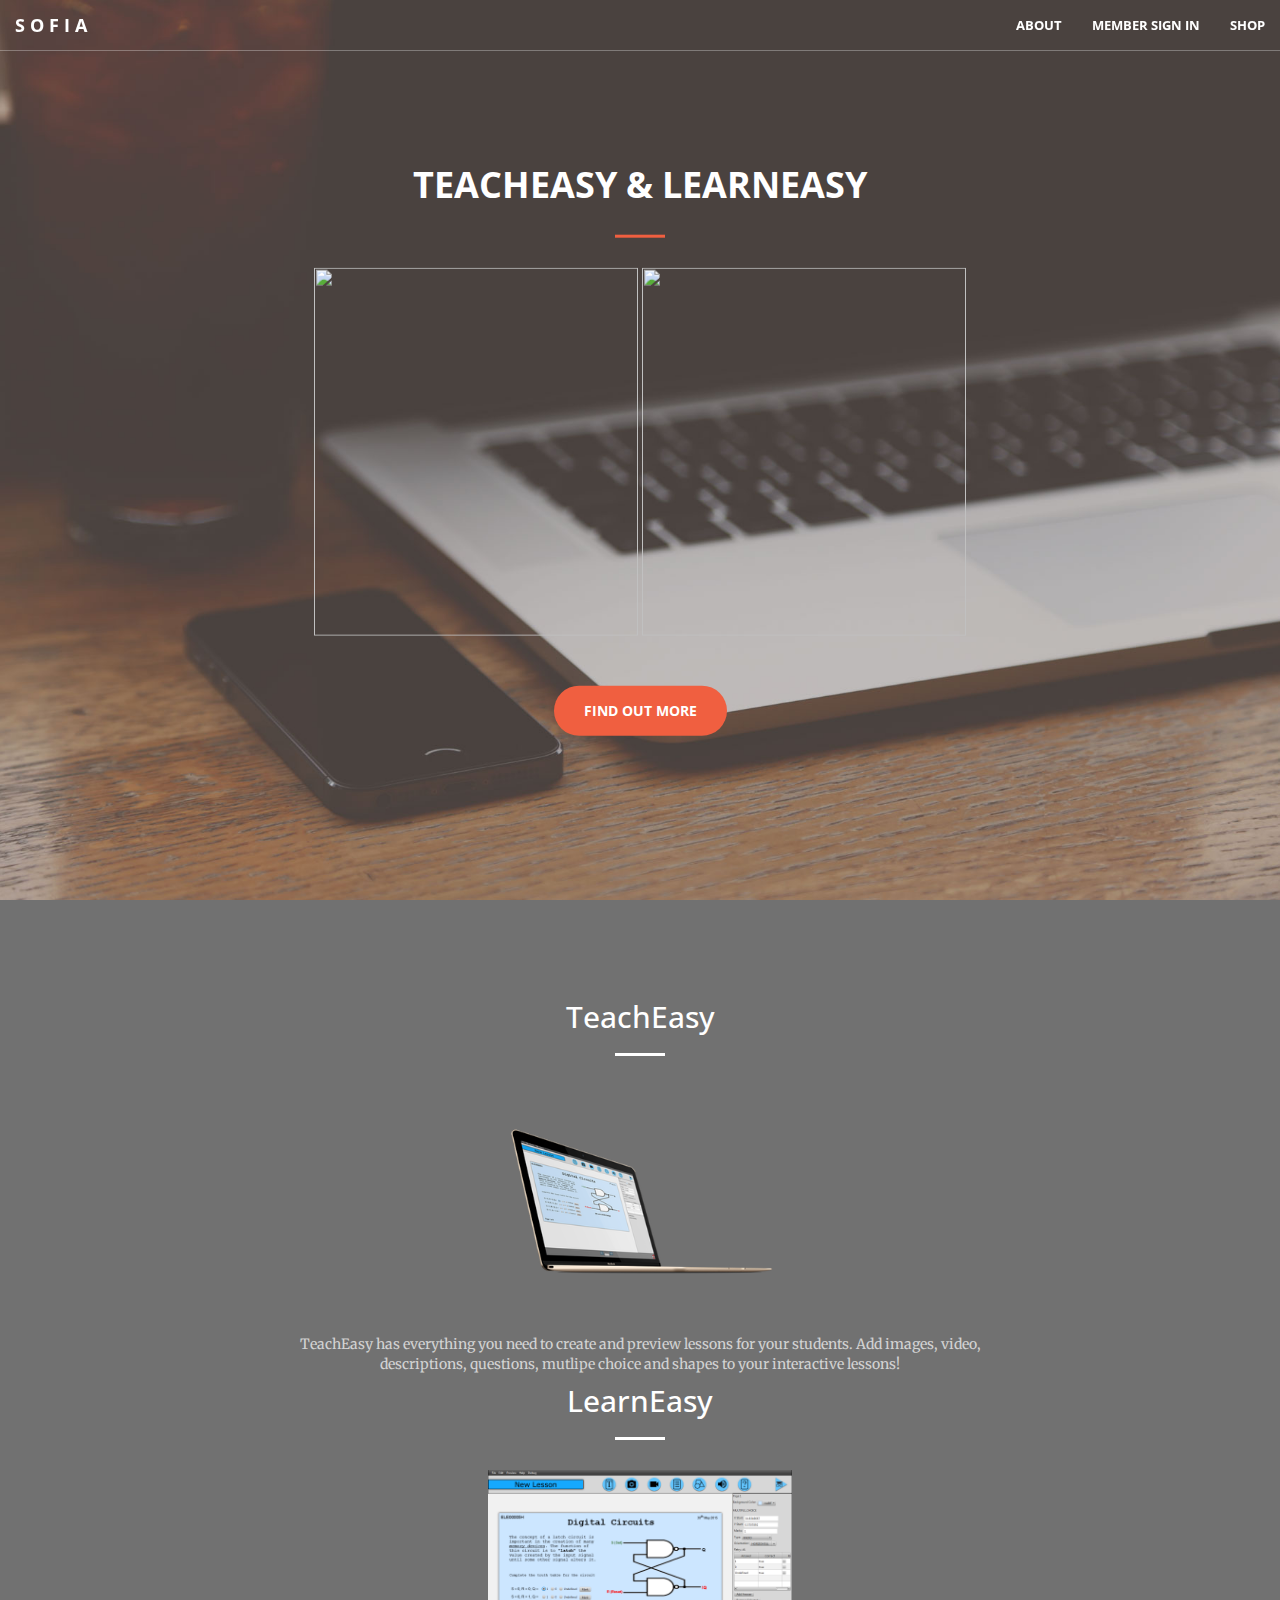
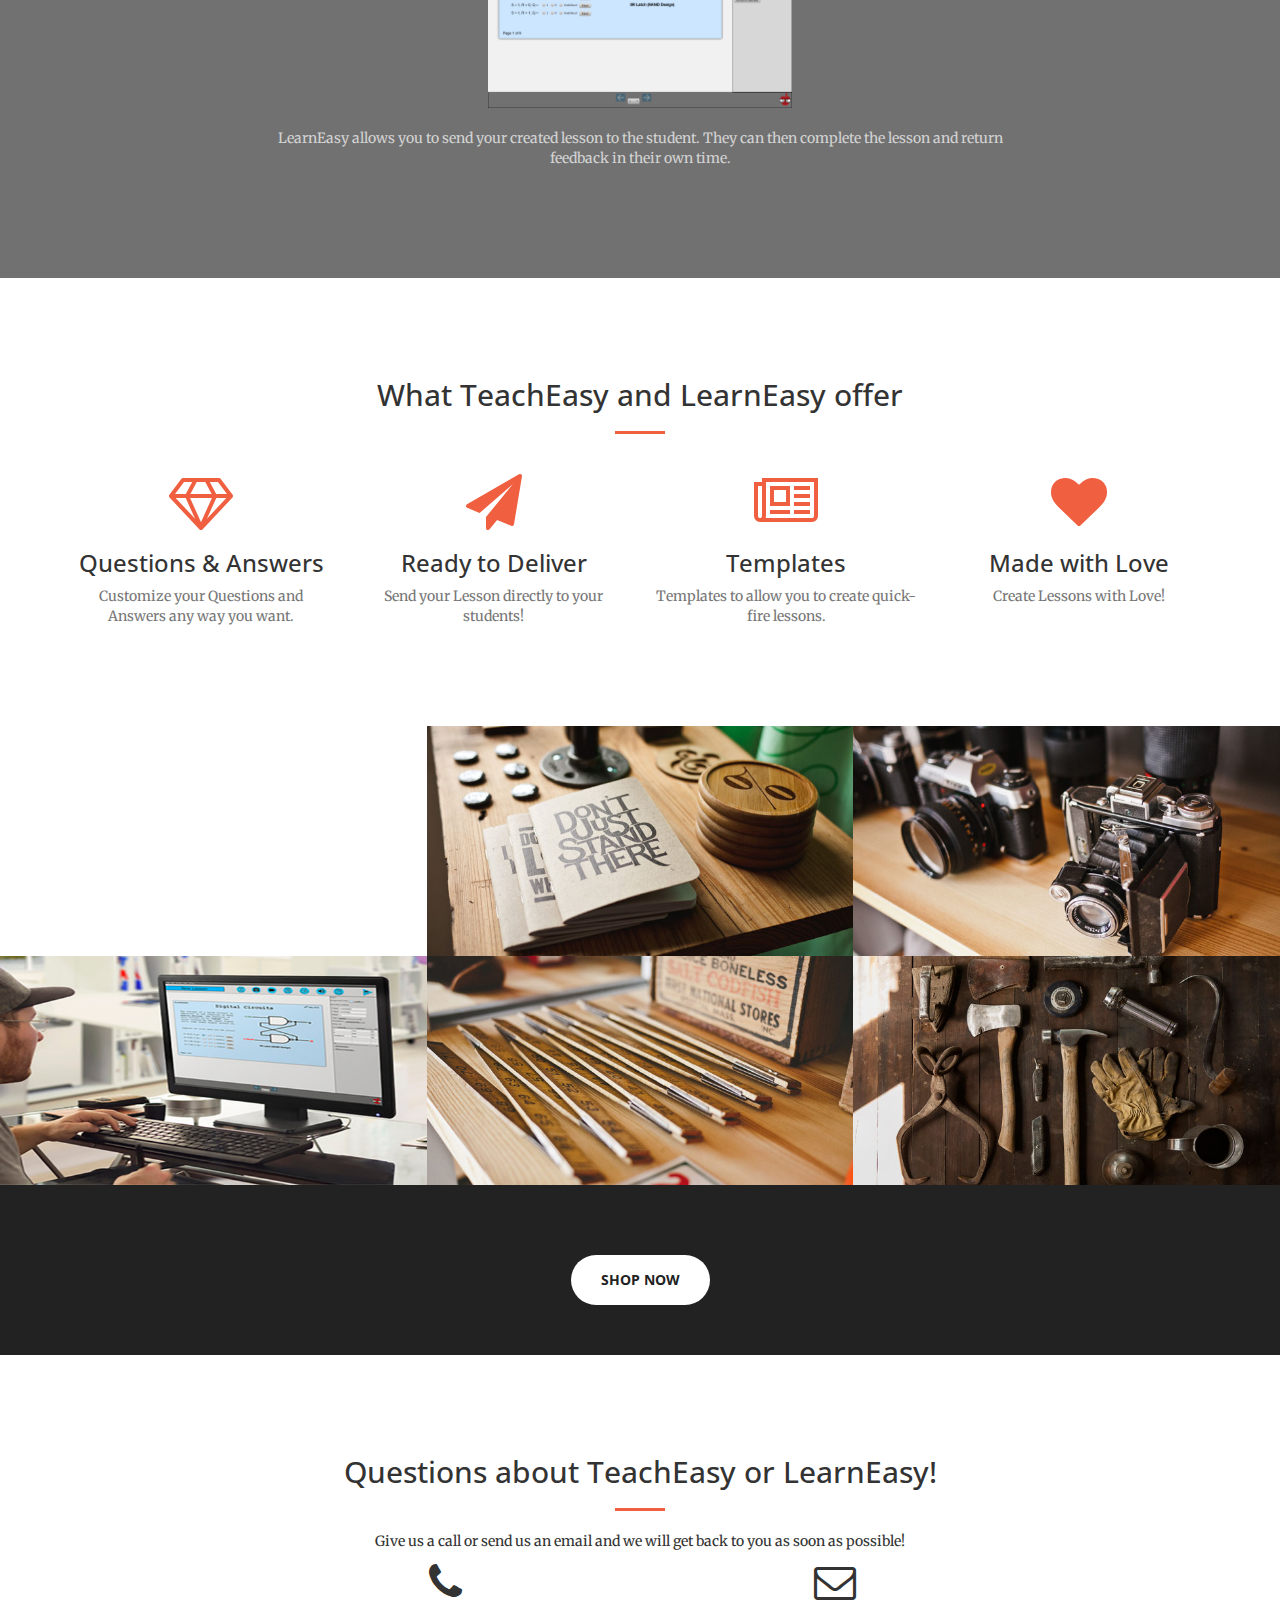
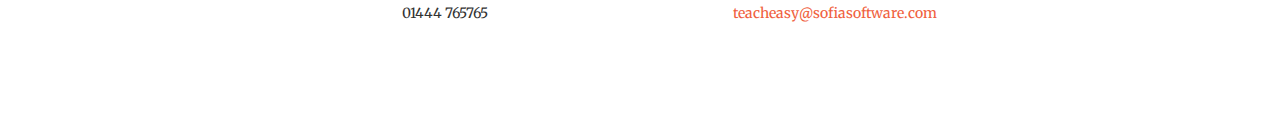
==== commit 9bd0c34d: "updated pics" ====
--- a/index.html
+++ b/index.html
@@ -93,7 +93,7 @@
                 <div class="col-lg-8 col-lg-offset-2 text-center">
                     <h2 class="section-heading">TeachEasy</h2>
                     <hr class="light">
-                    <p><img style="width: 324px; padding: 10px" src="images/FrontPage/TeachEasyScreen.png"></p>
+                    <p><img style="width: 324px; padding: 10px" src="images/FrontPage/TeachEasyMac.png"></p>
                     <p class="text-faded">TeachEasy has everything you need to create and preview lessons for your students. Add images, video, descriptions, questions, mutlipe choice and shapes to your interactive lessons!</p>
                 </div>
             </div>
@@ -192,7 +192,7 @@
                 </div>
                 <div class="col-lg-4 col-sm-6">
                     <a class="portfolio-box">
-                        <img src="img/portfolio/4.jpg" class="img-responsive" alt="">
+                        <img src="images/FeatureBar/pic1.jpg" class="img-responsive" alt="">
                         <div class="portfolio-box-caption">
                             <div class="portfolio-box-caption-content">
                                 <div class="project-name">
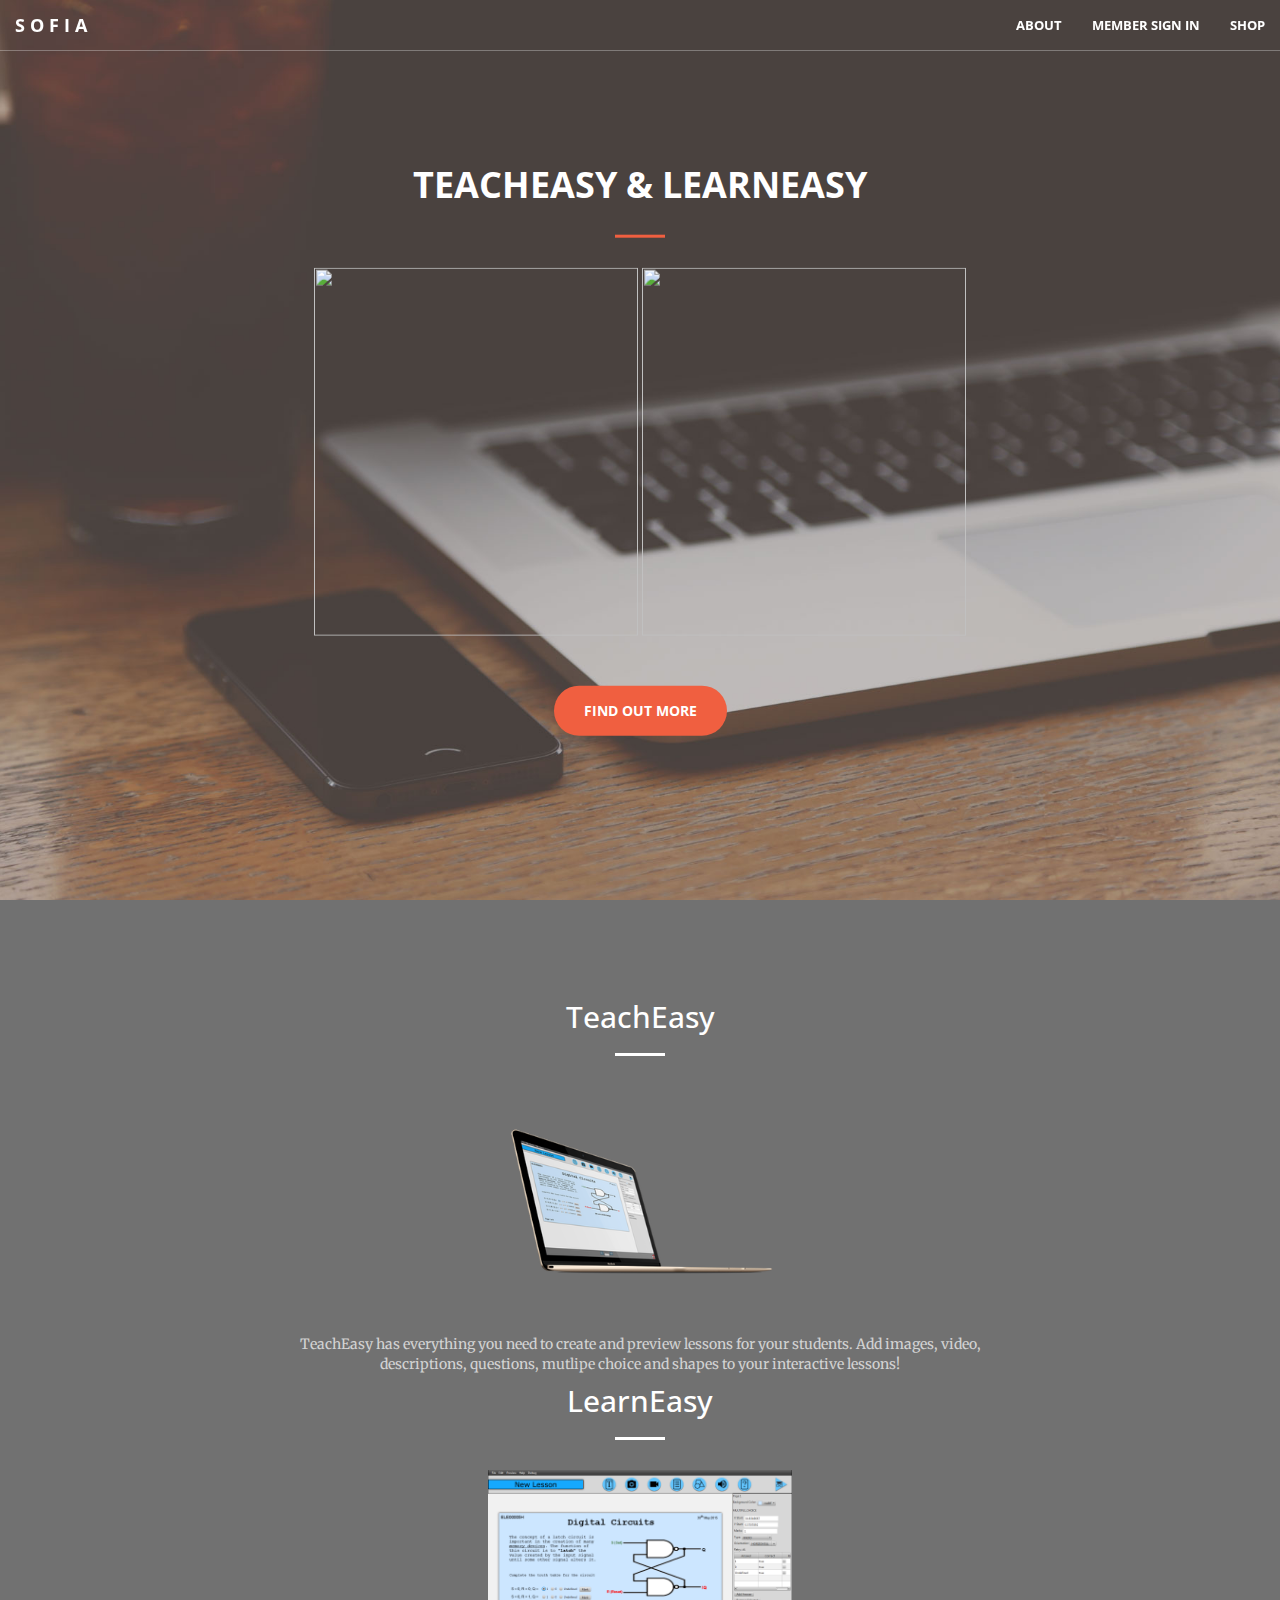
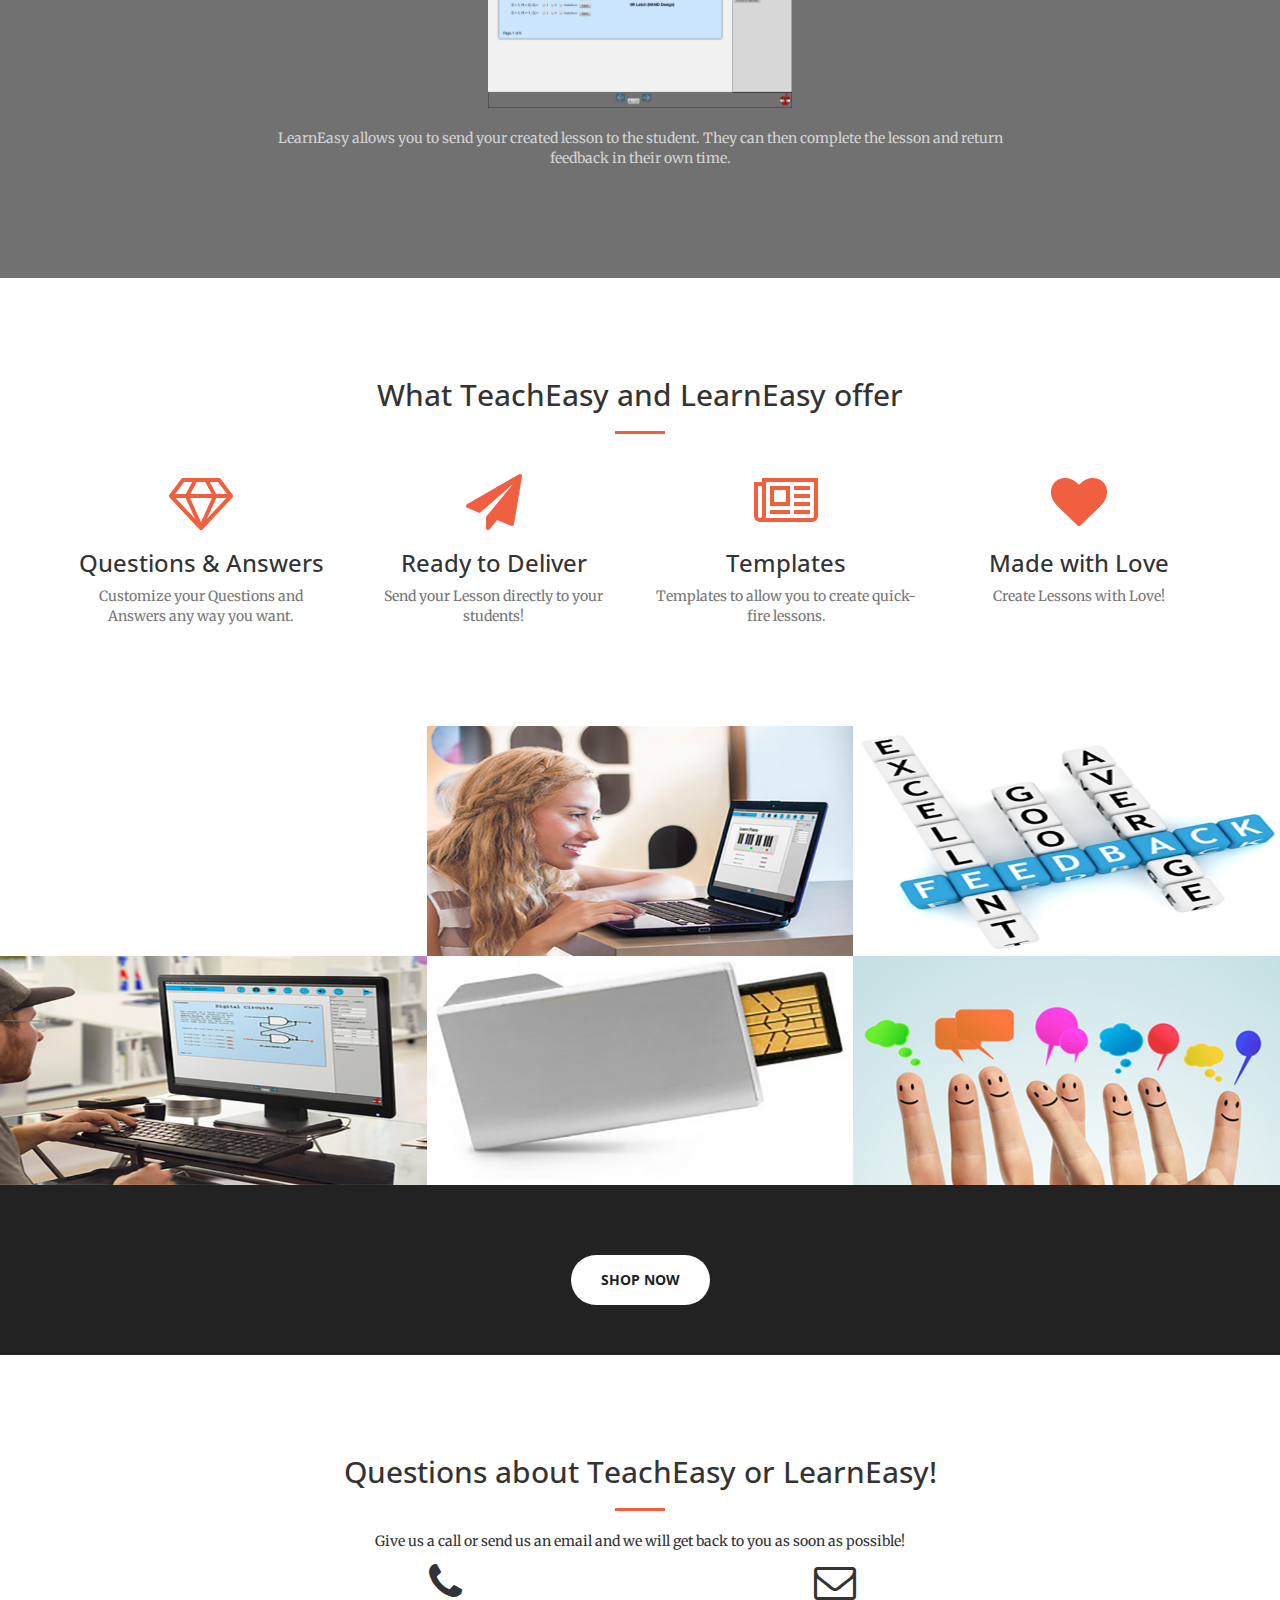
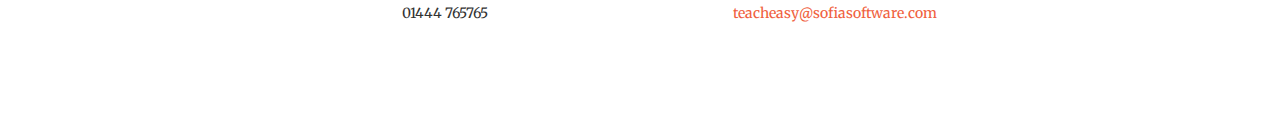
==== commit e07364dd: "index update" ====
--- a/index.html
+++ b/index.html
@@ -168,7 +168,7 @@
                 </div>
                 <div class="col-lg-4 col-sm-6">
                     <a class="portfolio-box">
-                        <img src="img/portfolio/2.jpg" class="img-responsive" alt="">
+                        <img src="images/FeatureBar/pic4.jpg" class="img-responsive" alt="">
                         <div class="portfolio-box-caption">
                             <div class="portfolio-box-caption-content">
                                 <div class="project-name">
@@ -180,7 +180,7 @@
                 </div>
                 <div class="col-lg-4 col-sm-6">
                     <a class="portfolio-box">
-                        <img src="img/portfolio/3.jpg" class="img-responsive" alt="">
+                        <img src="images/FeatureBar/pic3.jpg" class="img-responsive" alt="">
                         <div class="portfolio-box-caption">
                             <div class="portfolio-box-caption-content">
                                 <div class="project-name">
@@ -192,7 +192,7 @@
                 </div>
                 <div class="col-lg-4 col-sm-6">
                     <a class="portfolio-box">
-                        <img src="images/FeatureBar/pic1.jpg" class="img-responsive" alt="">
+                        <img  src="images/FeatureBar/pic1.jpg" class="img-responsive" alt="">
                         <div class="portfolio-box-caption">
                             <div class="portfolio-box-caption-content">
                                 <div class="project-name">
@@ -204,7 +204,7 @@
                 </div>
                 <div class="col-lg-4 col-sm-6">
                     <a class="portfolio-box">
-                        <img src="img/portfolio/5.jpg" class="img-responsive" alt="">
+                        <img src="images/FeatureBar/pic5.jpg" class="img-responsive" alt="">
                         <div class="portfolio-box-caption">
                             <div class="portfolio-box-caption-content">
                                 <div class="project-name">
@@ -216,7 +216,7 @@
                 </div>
                 <div class="col-lg-4 col-sm-6">
                     <a class="portfolio-box">
-                        <img src="img/portfolio/6.jpg" class="img-responsive" alt="">
+                        <img src="images/FeatureBar/pic2.jpg" class="img-responsive" alt="">
                         <div class="portfolio-box-caption">
                             <div class="portfolio-box-caption-content">
                                 <div class="project-name">
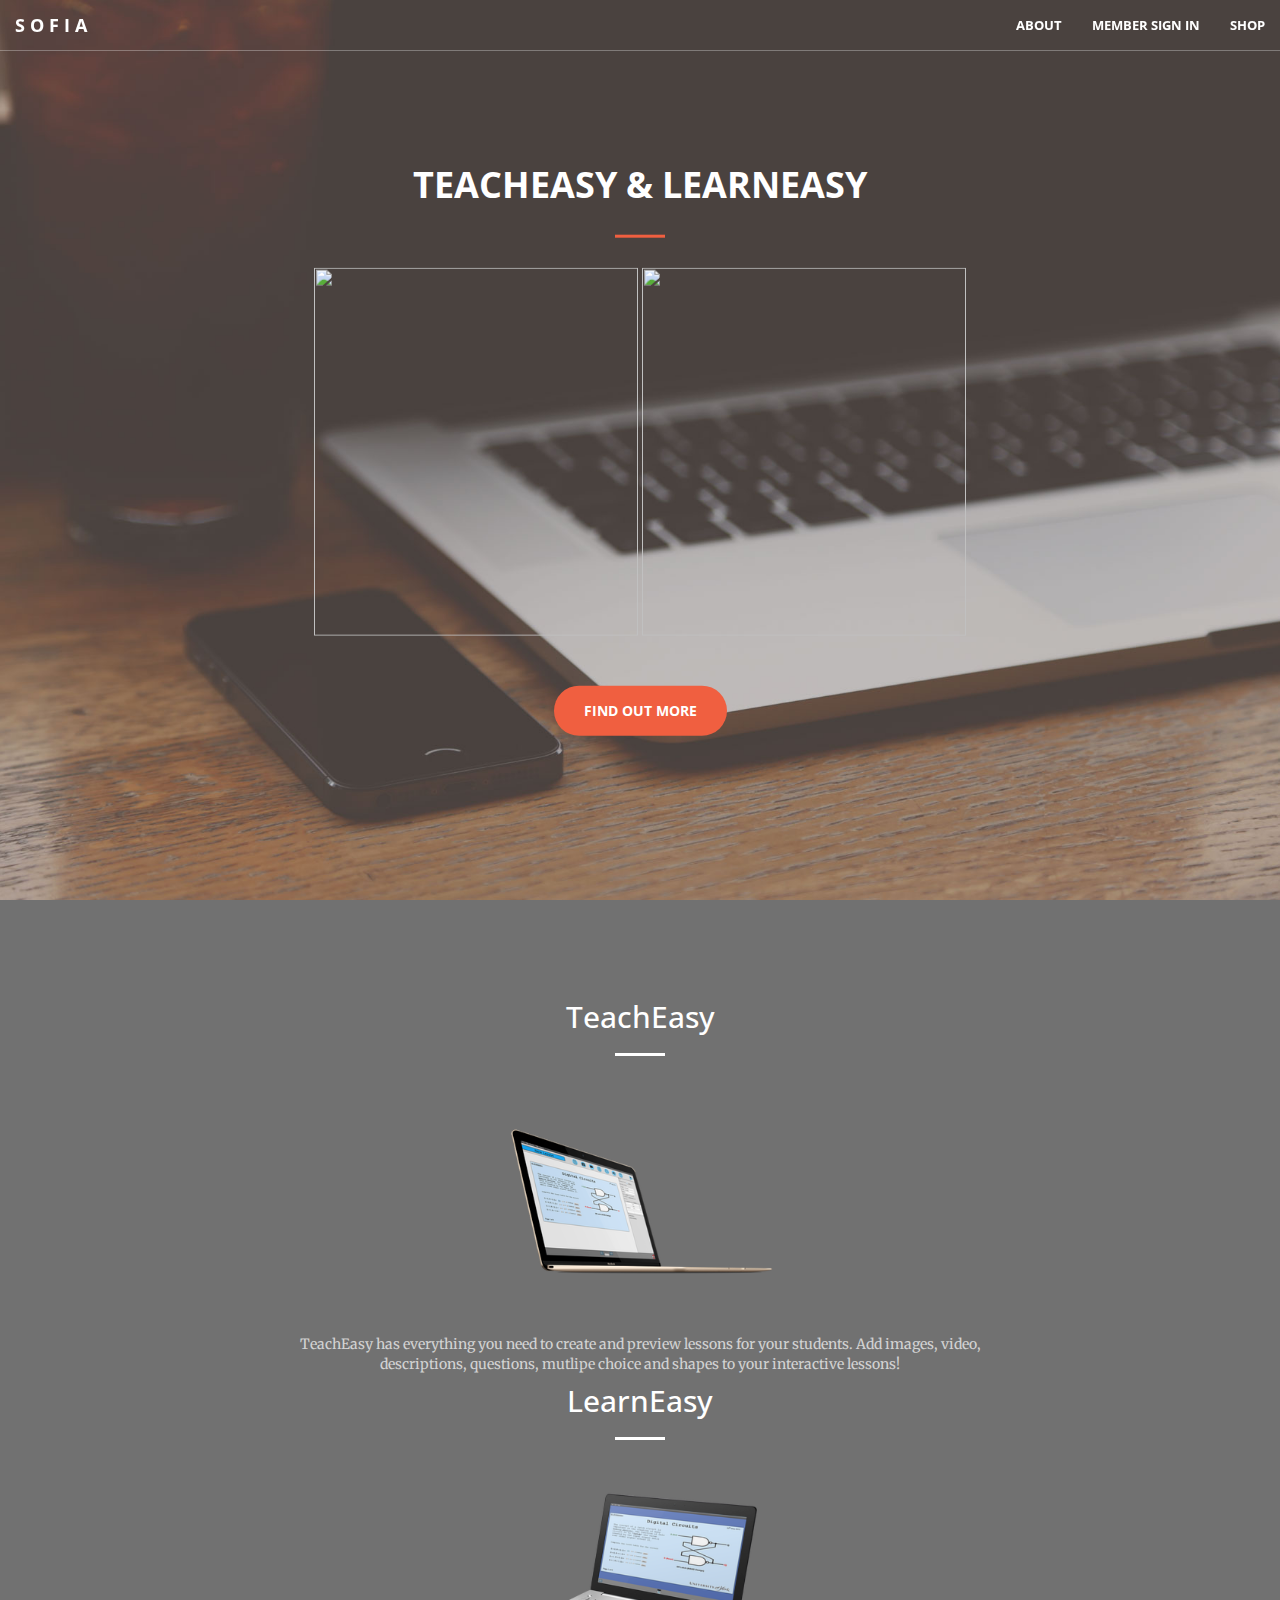
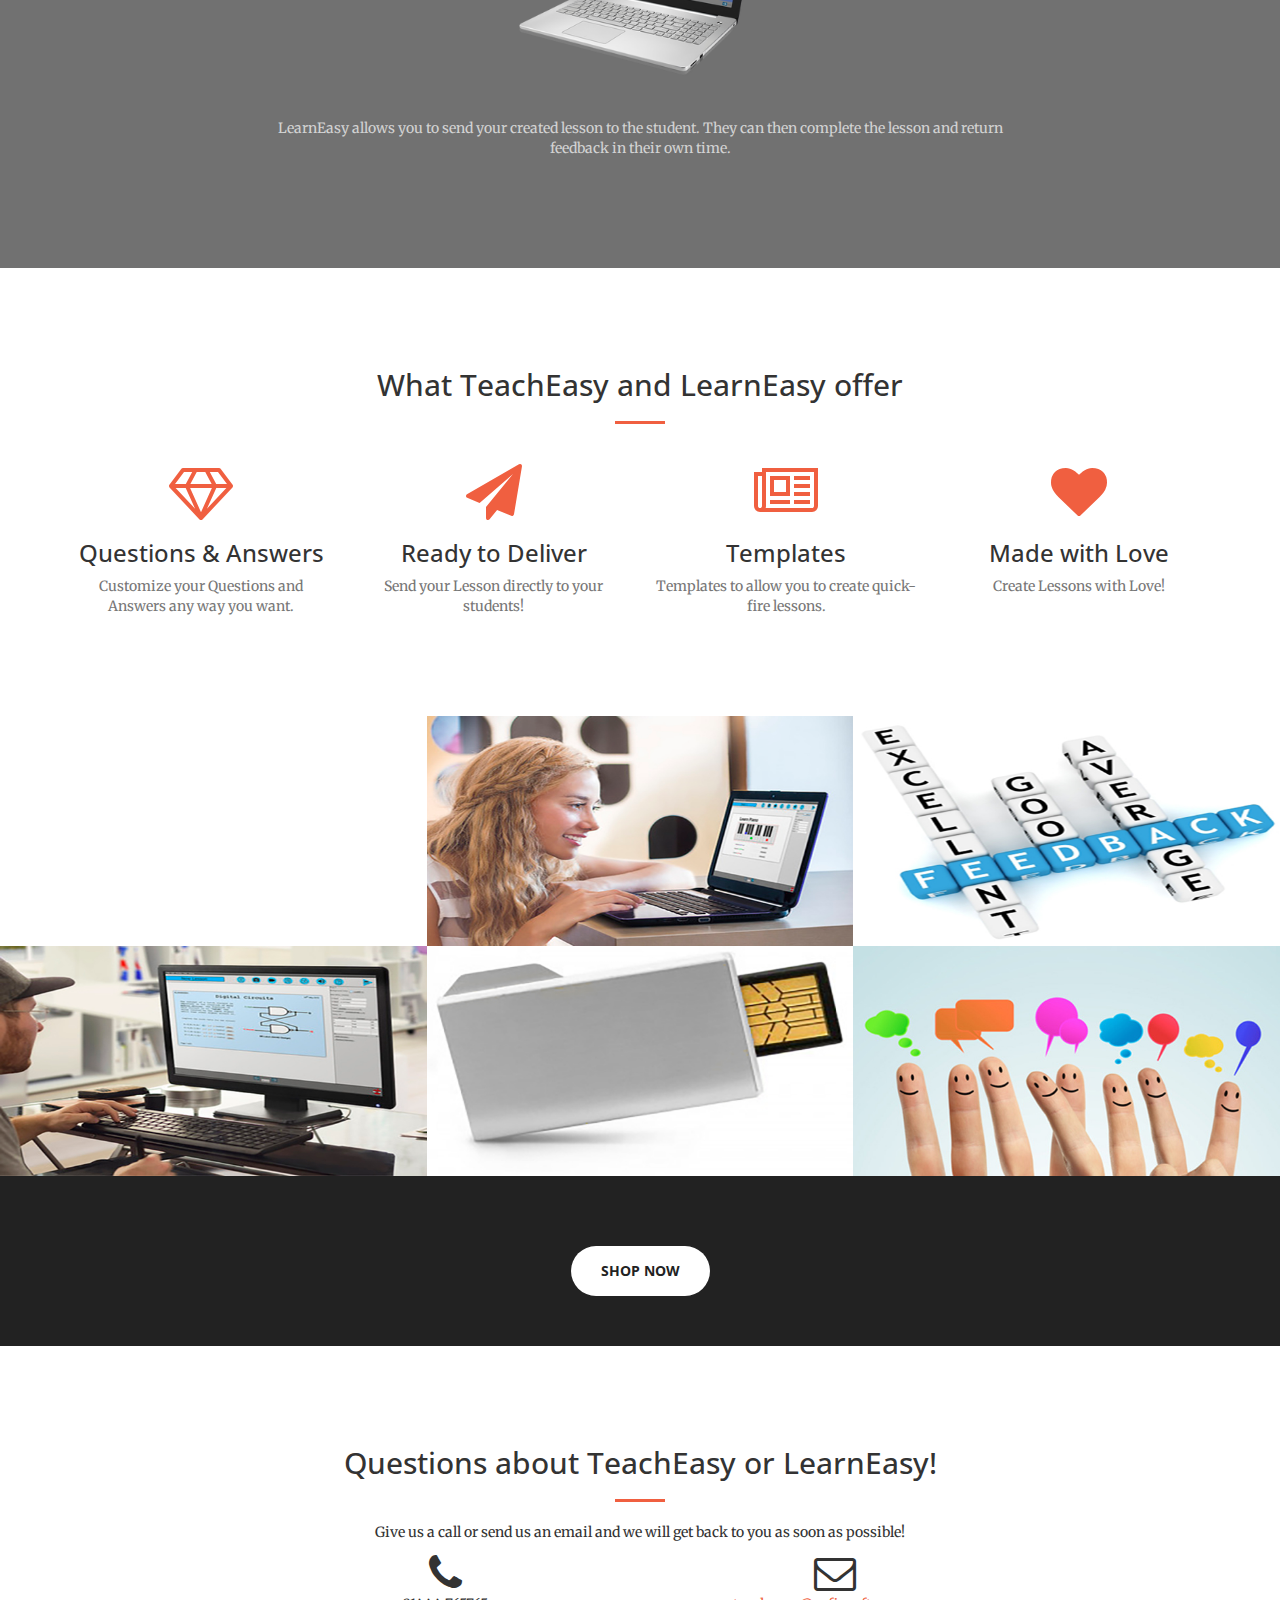
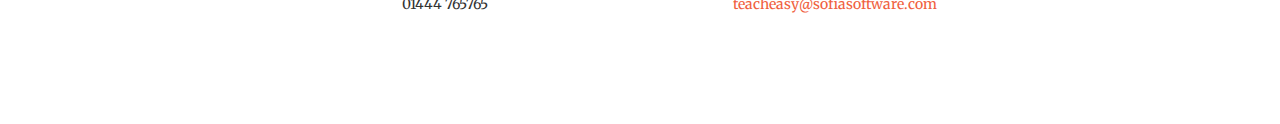
==== commit 48eebfae: "pic updates" ====
--- a/index.html
+++ b/index.html
@@ -51,7 +51,7 @@
                     <span class="icon-bar"></span>
                     <span class="icon-bar"></span>
                 </button>
-                <a class="navbar-brand page-scroll" href="#page-top">S O F I A</a>
+                <a class="navbar-brand page-scroll" href="index.html">S O F I A</a>
             </div>
 
             <!-- Collect the nav links, forms, and other content for toggling -->
@@ -101,7 +101,7 @@
                 <div class="col-lg-8 col-lg-offset-2 text-center">
                     <h2 class="section-heading">LearnEasy</h2>
                     <hr class="light">
-                    <p><img style="width: 324px; padding: 10px" src="images/FrontPage/TeachEasyScreen.png"></p>
+                    <p><img style="width: 324px; padding: 10px" src="images/FrontPage/learneasy.png"></p>
                     <p class="text-faded">LearnEasy allows you to send your created lesson to the student. They can then complete the lesson and return feedback in their own time.</p>
                 </div>
             </div>
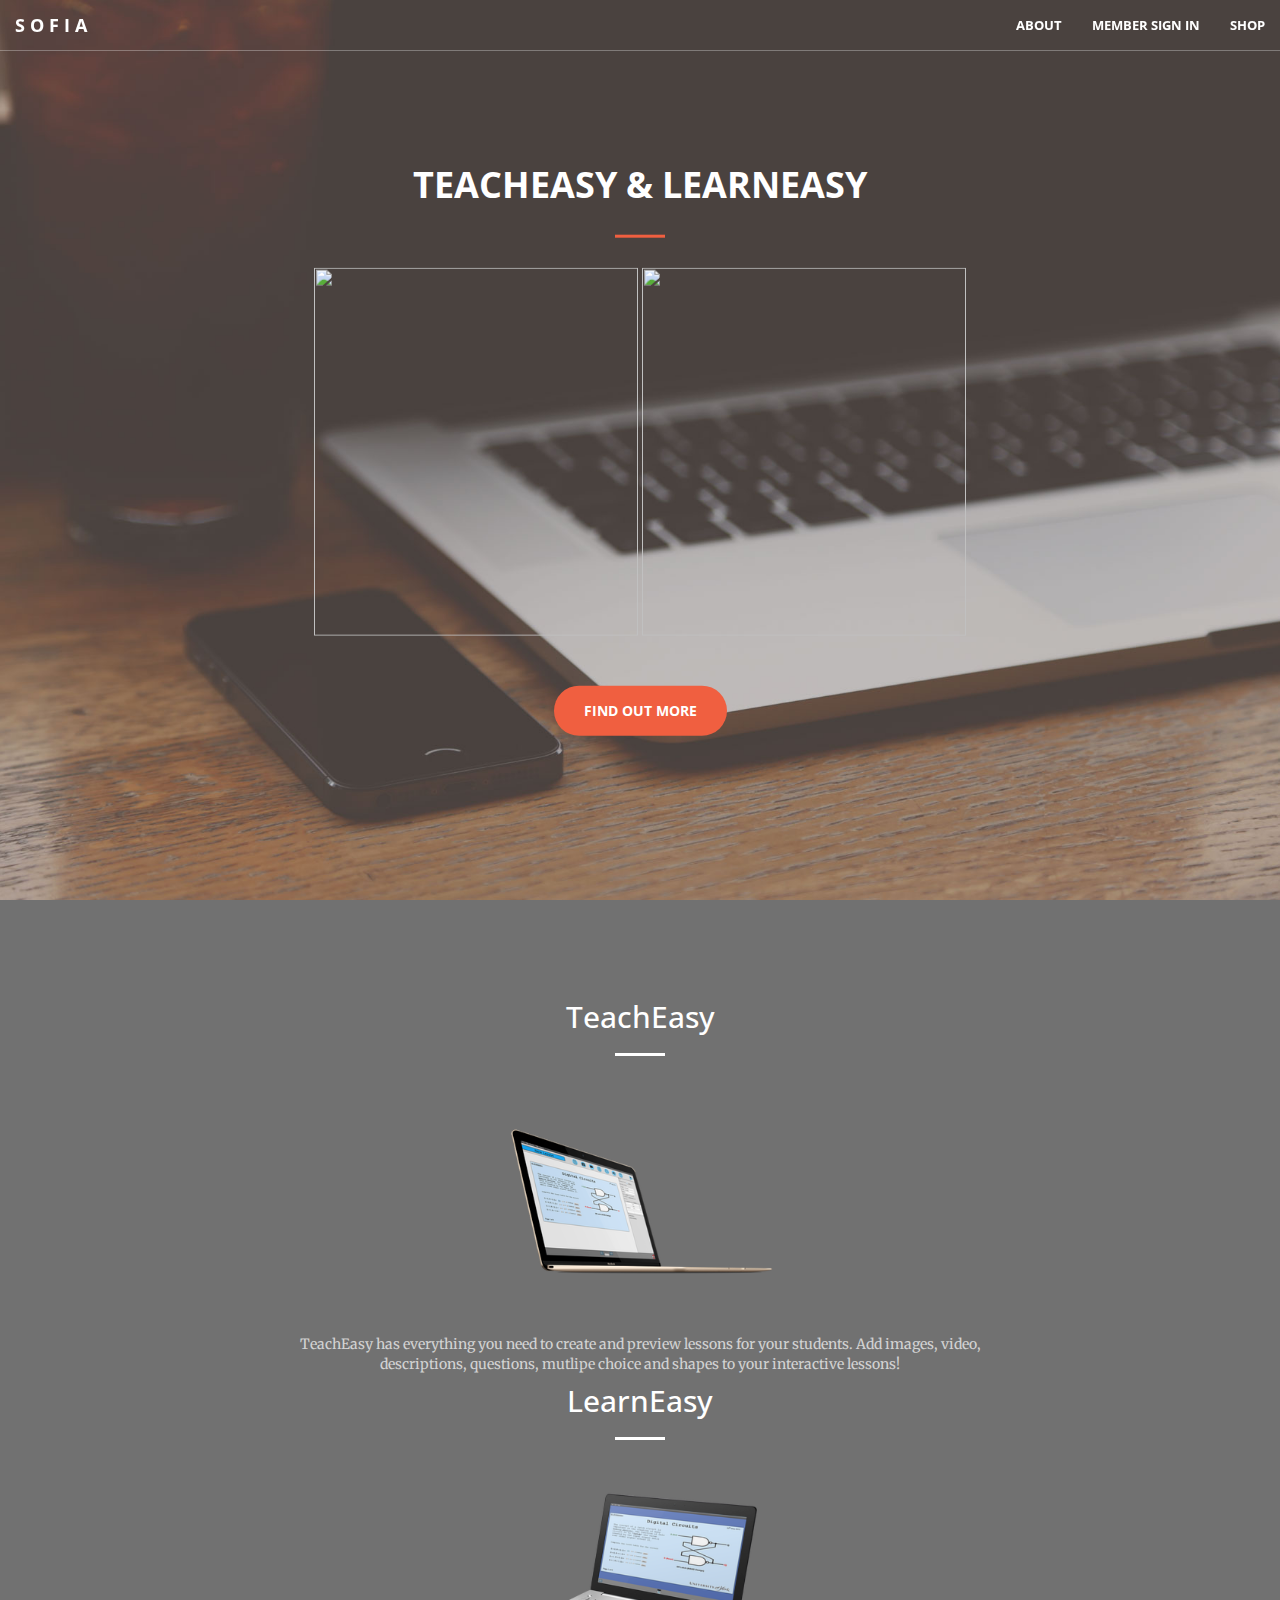
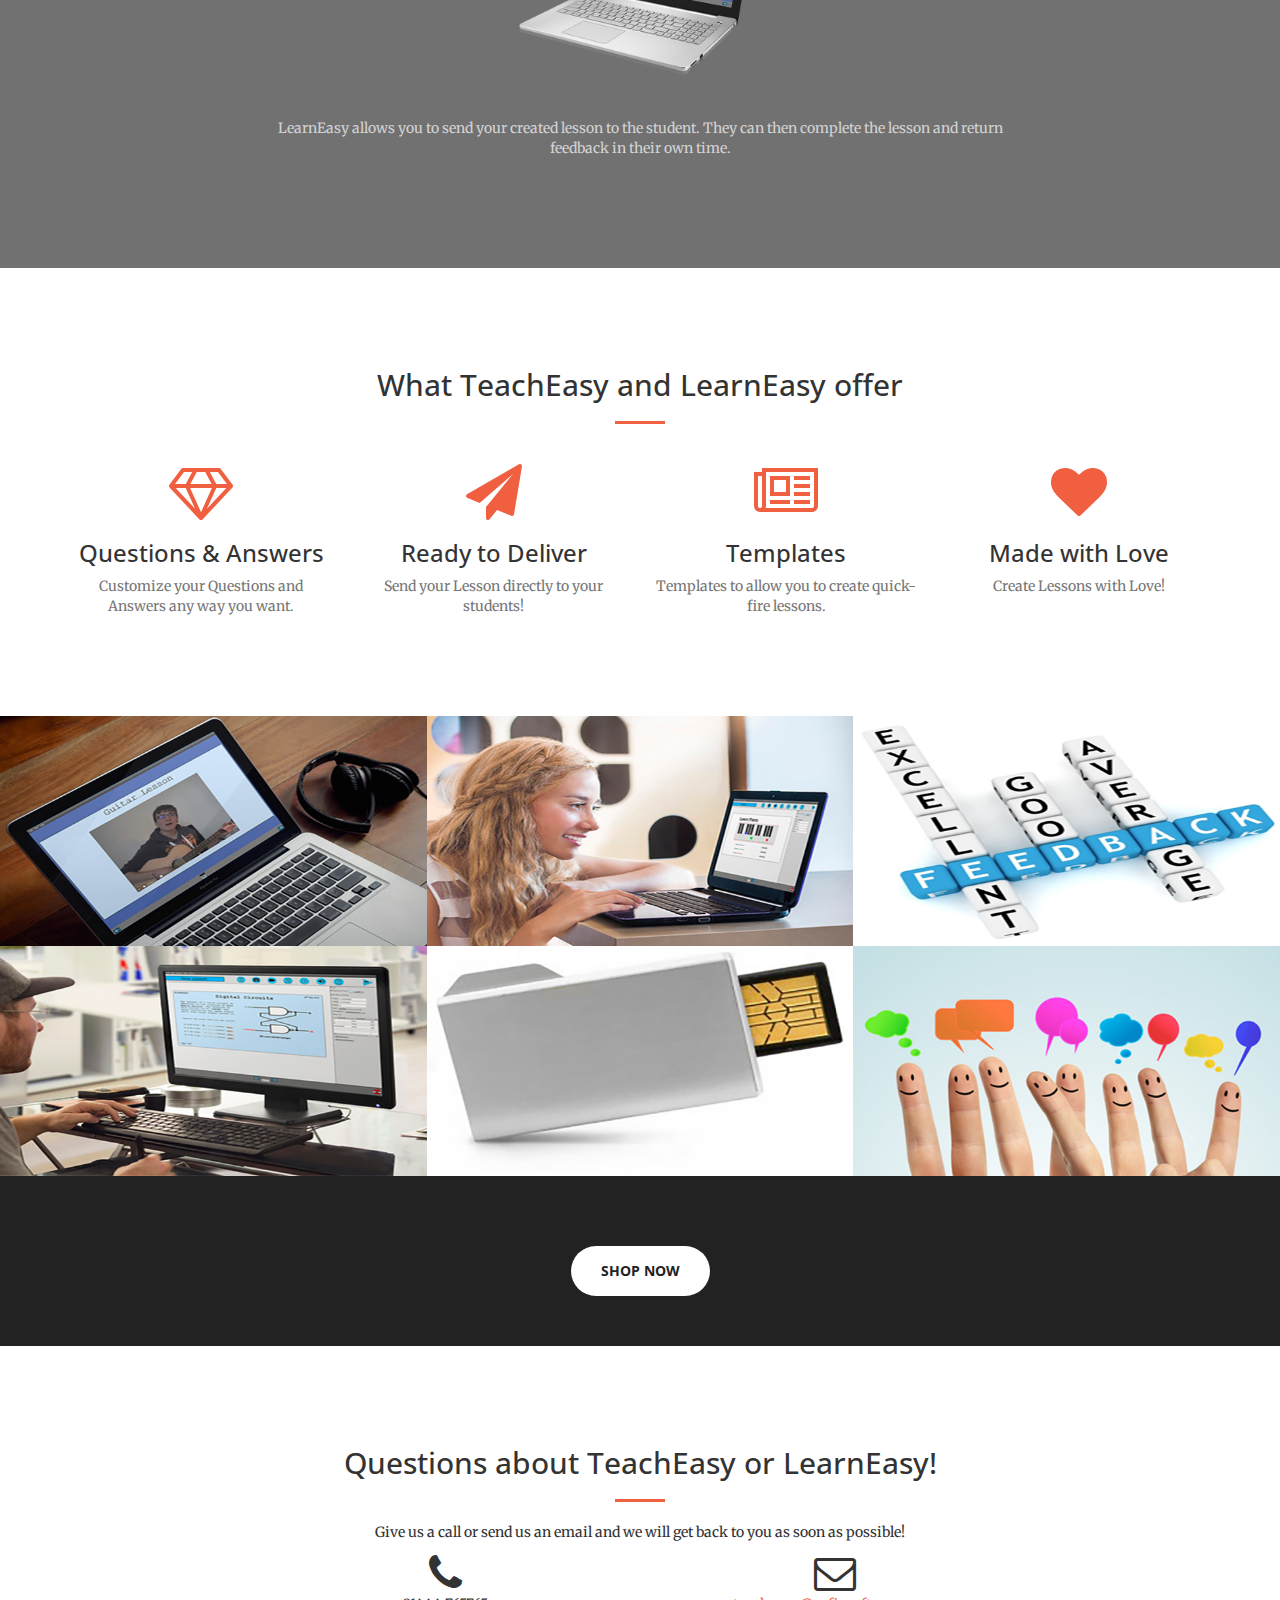
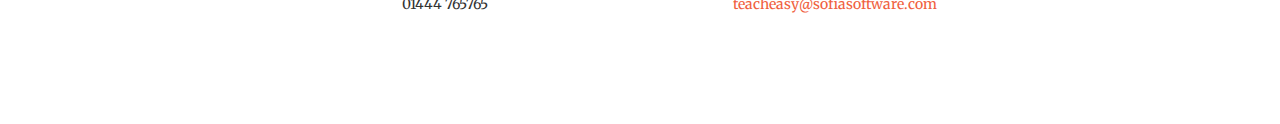
==== commit acee1e89: "Final update" ====
--- a/index.html
+++ b/index.html
@@ -65,7 +65,7 @@
                         <a class="page-scroll" href="signin.html">Member Sign In</a>
                     </li>
                     <li>
-                        <a class="page-scroll" href="#portfolio">Shop</a>
+                        <a class="page-scroll" href="shop.html">Shop</a>
                     </li>
                 </ul>
             </div>
@@ -79,15 +79,15 @@
             <div class="header-content-inner">
                 <h1>TeachEasy & LearnEasy</h1>
                 <hr>
-                <p><a href="#LearnEasy"><img style="width: 324px; height: 368px;" src="/img/LE.png"></a>
-                   <a href="#TeachEasy"><img style="width: 324px; height: 368px;" src="/img/TE.png"></a>
+                <p><img style="width: 324px; height: 368px;" src="/img/TE.png">
+                   <img style="width: 324px; height: 368px;" src="/img/LE.png">  
                 </p>
                 <a href="#TeachEasy" class="btn btn-primary btn-xl page-scroll">Find Out More</a>
             </div>
         </div>
     </header>
 
-    <section class="bg-primary" id="TeachEasy">
+    <section class="bg-primary">
         <div class="container">
             <div class="column">
                 <div class="col-lg-8 col-lg-offset-2 text-center">
@@ -156,7 +156,7 @@
             <div class="row no-gutter">
                 <div class="col-lg-4 col-sm-6">
                     <a class="portfolio-box">
-                        <img src="img/picturelinks/code.png" class="img-responsive" alt="">
+                        <img src="images/FeatureBar/pic6.jpg" class="img-responsive" alt="">
                         <div class="portfolio-box-caption">
                             <div class="portfolio-box-caption-content">
                                 <div class="project-name">
